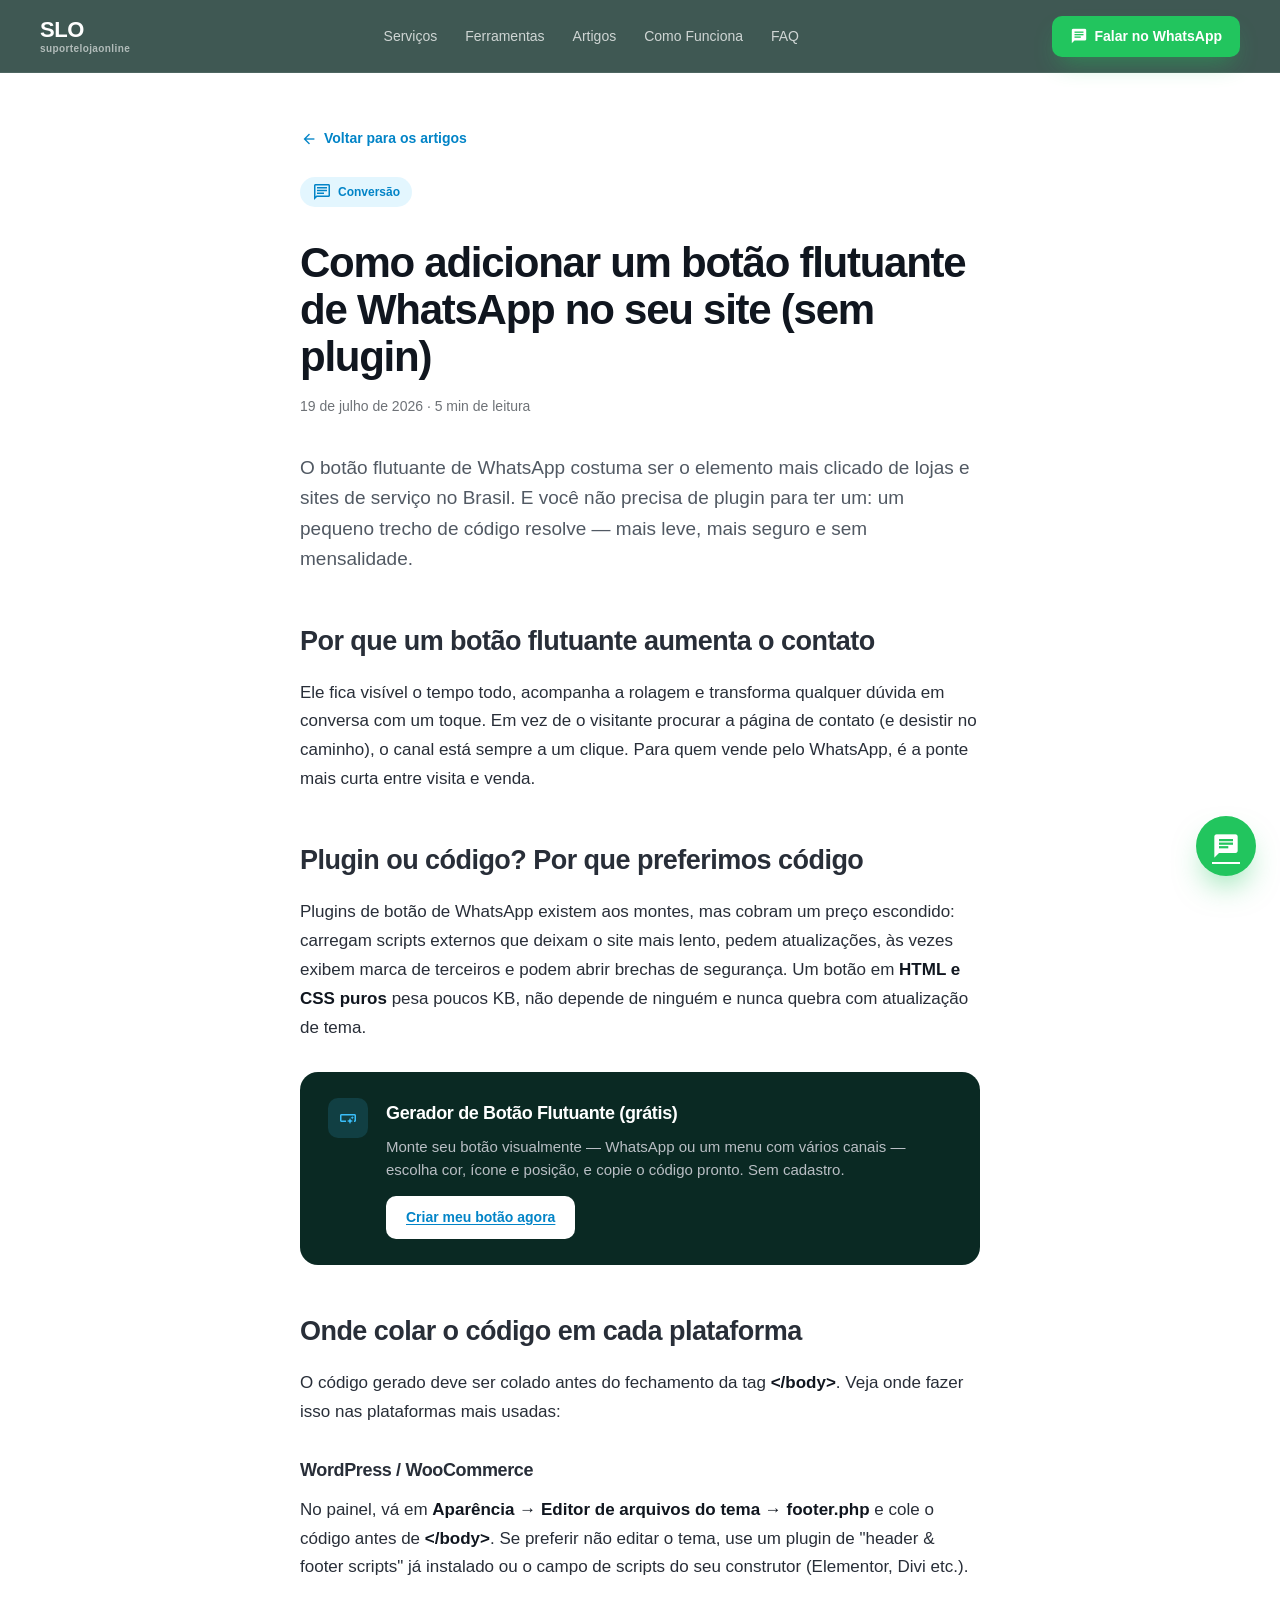
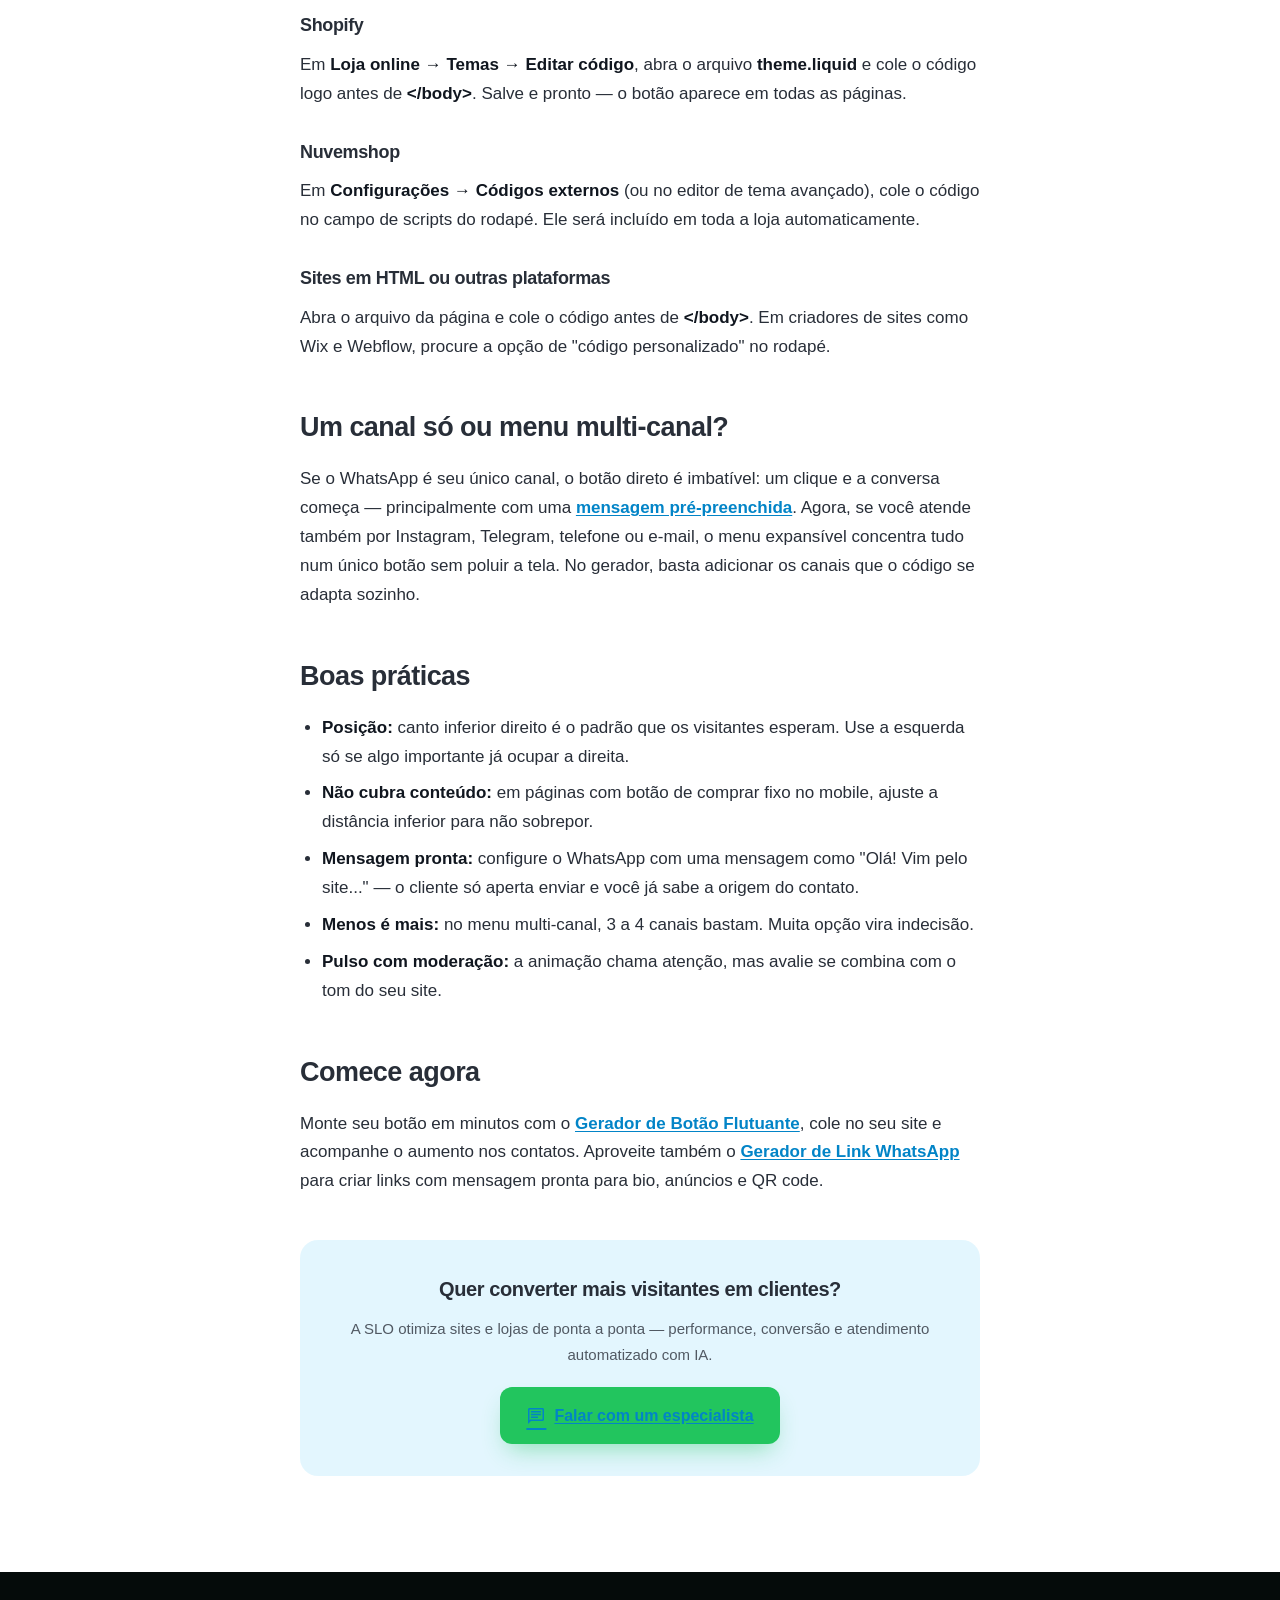
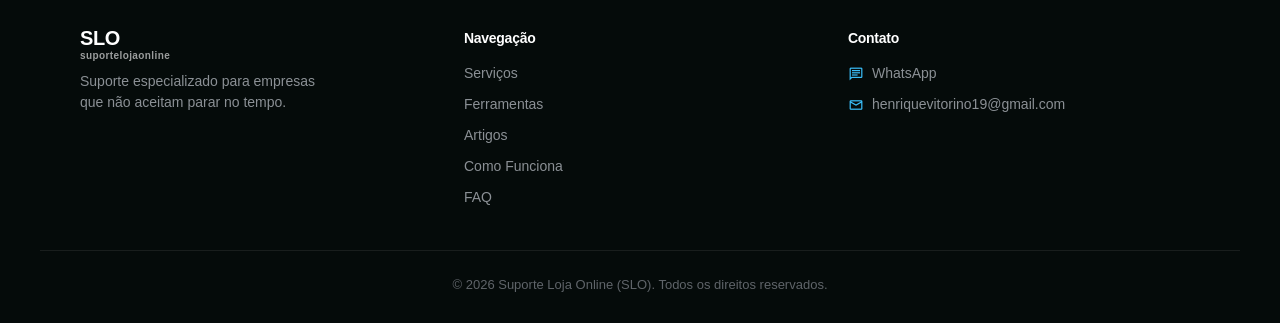
==== artigo-botao-whatsapp-site.html @ ddd0d70d "feat: create new tools whatsapp btn, adds GA" ====
<!DOCTYPE html>
<html lang="pt-BR">

<head>
  <!-- Google tag (gtag.js) -->
  <script async src="https://www.googletagmanager.com/gtag/js?id=G-Q5KG62FQ4Z"></script>
  <script>
    window.dataLayer = window.dataLayer || [];
    function gtag() { dataLayer.push(arguments); }
    gtag('js', new Date());

    gtag('config', 'G-Q5KG62FQ4Z');
  </script>
  <meta charset="UTF-8" />
  <meta name="viewport" content="width=device-width, initial-scale=1.0" />
  <title>Como adicionar um botão flutuante de WhatsApp no seu site (sem plugin) — SLO</title>
  <meta name="description"
    content="Passo a passo para colocar um botão flutuante de WhatsApp no WordPress, Shopify e Nuvemshop sem plugin — com gerador gratuito de código pronto." />

  <link rel="icon" href="favicon.ico" sizes="any" />
  <link rel="icon" type="image/svg+xml" href="images/favicon.svg" />
  <link rel="icon" type="image/png" sizes="32x32" href="images/favicon-32x32.png" />
  <link rel="icon" type="image/png" sizes="16x16" href="images/favicon-16x16.png" />

  <link rel="preconnect" href="https://fonts.googleapis.com" />
  <link rel="preconnect" href="https://fonts.gstatic.com" crossorigin />
  <link rel="stylesheet"
    href="https://fonts.googleapis.com/css2?family=Material+Symbols+Outlined:opsz,wght,FILL,GRAD@20..48,100..700,0..1,-50..200" />
  <link rel="stylesheet" href="styles.css?v=20260719" />
</head>

<body>

  <header class="site-header" id="top">
    <div class="container header-inner">
      <a href="index.html" class="wordmark">SLO<span class="wordmark-sub">suportelojaonline</span></a>
      <nav class="nav-links" aria-label="Navegação principal">
        <a href="index.html#servicos">Serviços</a>
        <a href="ferramentas.html">Ferramentas</a>
        <a href="artigos.html">Artigos</a>
        <a href="index.html#como-funciona">Como Funciona</a>
        <a href="index.html#faq">FAQ</a>
      </nav>
      <a class="btn btn-whatsapp header-cta"
        href="https://wa.me/5531986067064?text=Ol%C3%A1!%20Quero%20falar%20com%20a%20SLO%20sobre%20suporte%20t%C3%A9cnico."
        target="_blank" rel="noopener">
        <span class="material-symbols-outlined">chat</span>
        Falar no WhatsApp
      </a>
    </div>
  </header>

  <main>
    <article class="article-wrap">
      <a class="article-back" href="artigos.html">
        <span class="material-symbols-outlined">arrow_back</span>Voltar para os artigos
      </a>

      <header class="article-header">
        <span class="article-tag"><span class="material-symbols-outlined">chat</span>Conversão</span>
        <h1>Como adicionar um botão flutuante de WhatsApp no seu site (sem plugin)</h1>
        <p class="article-meta">19 de julho de 2026 · 5 min de leitura</p>
      </header>

      <div class="article-body">
        <p class="article-lead">O botão flutuante de WhatsApp costuma ser o elemento mais clicado de lojas e sites de
          serviço no Brasil. E você não precisa de plugin para ter um: um pequeno trecho de código resolve — mais leve,
          mais seguro e sem mensalidade.</p>

        <h2>Por que um botão flutuante aumenta o contato</h2>
        <p>Ele fica visível o tempo todo, acompanha a rolagem e transforma qualquer dúvida em conversa com um toque. Em
          vez de o visitante procurar a página de contato (e desistir no caminho), o canal está sempre a um clique. Para
          quem vende pelo WhatsApp, é a ponte mais curta entre visita e venda.</p>

        <h2>Plugin ou código? Por que preferimos código</h2>
        <p>Plugins de botão de WhatsApp existem aos montes, mas cobram um preço escondido: carregam scripts externos que
          deixam o site mais lento, pedem atualizações, às vezes exibem marca de terceiros e podem abrir brechas de
          segurança. Um botão em <strong>HTML e CSS puros</strong> pesa poucos KB, não depende de ninguém e nunca
          quebra com atualização de tema.</p>

        <div class="tool-callout">
          <span class="chip chip-cyan"><span class="material-symbols-outlined">smart_button</span></span>
          <div class="tool-callout-body">
            <h3>Gerador de Botão Flutuante (grátis)</h3>
            <p>Monte seu botão visualmente — WhatsApp ou um menu com vários canais — escolha cor, ícone e posição, e
              copie o código pronto. Sem cadastro.</p>
            <a class="btn btn-light" href="gerador-botao-flutuante.html">Criar meu botão agora</a>
          </div>
        </div>

        <h2>Onde colar o código em cada plataforma</h2>
        <p>O código gerado deve ser colado antes do fechamento da tag <strong>&lt;/body&gt;</strong>. Veja onde fazer
          isso nas plataformas mais usadas:</p>

        <h3>WordPress / WooCommerce</h3>
        <p>No painel, vá em <strong>Aparência → Editor de arquivos do tema → footer.php</strong> e cole o código antes
          de <strong>&lt;/body&gt;</strong>. Se preferir não editar o tema, use um plugin de "header &amp; footer
          scripts" já instalado ou o campo de scripts do seu construtor (Elementor, Divi etc.).</p>

        <h3>Shopify</h3>
        <p>Em <strong>Loja online → Temas → Editar código</strong>, abra o arquivo <strong>theme.liquid</strong> e cole
          o código logo antes de <strong>&lt;/body&gt;</strong>. Salve e pronto — o botão aparece em todas as páginas.</p>

        <h3>Nuvemshop</h3>
        <p>Em <strong>Configurações → Códigos externos</strong> (ou no editor de tema avançado), cole o código no campo
          de scripts do rodapé. Ele será incluído em toda a loja automaticamente.</p>

        <h3>Sites em HTML ou outras plataformas</h3>
        <p>Abra o arquivo da página e cole o código antes de <strong>&lt;/body&gt;</strong>. Em criadores de sites como
          Wix e Webflow, procure a opção de "código personalizado" no rodapé.</p>

        <h2>Um canal só ou menu multi-canal?</h2>
        <p>Se o WhatsApp é seu único canal, o botão direto é imbatível: um clique e a conversa começa — principalmente
          com uma <a href="artigo-link-whatsapp.html">mensagem pré-preenchida</a>. Agora, se você atende também por
          Instagram, Telegram, telefone ou e-mail, o menu expansível concentra tudo num único botão sem poluir a tela.
          No gerador, basta adicionar os canais que o código se adapta sozinho.</p>

        <h2>Boas práticas</h2>
        <ul>
          <li><strong>Posição:</strong> canto inferior direito é o padrão que os visitantes esperam. Use a esquerda só
            se algo importante já ocupar a direita.</li>
          <li><strong>Não cubra conteúdo:</strong> em páginas com botão de comprar fixo no mobile, ajuste a distância
            inferior para não sobrepor.</li>
          <li><strong>Mensagem pronta:</strong> configure o WhatsApp com uma mensagem como "Olá! Vim pelo site..." — o
            cliente só aperta enviar e você já sabe a origem do contato.</li>
          <li><strong>Menos é mais:</strong> no menu multi-canal, 3 a 4 canais bastam. Muita opção vira indecisão.</li>
          <li><strong>Pulso com moderação:</strong> a animação chama atenção, mas avalie se combina com o tom do seu
            site.</li>
        </ul>

        <h2>Comece agora</h2>
        <p>Monte seu botão em minutos com o <a href="gerador-botao-flutuante.html">Gerador de Botão Flutuante</a>, cole
          no seu site e acompanhe o aumento nos contatos. Aproveite também o
          <a href="gerador-link-whatsapp.html">Gerador de Link WhatsApp</a> para criar links com mensagem pronta para
          bio, anúncios e QR code.
        </p>

        <div class="article-cta">
          <h3>Quer converter mais visitantes em clientes?</h3>
          <p>A SLO otimiza sites e lojas de ponta a ponta — performance, conversão e atendimento automatizado com IA.</p>
          <a class="btn btn-whatsapp"
            href="https://wa.me/5531986067064?text=Ol%C3%A1!%20Quero%20aumentar%20a%20convers%C3%A3o%20do%20meu%20site%20com%20a%20SLO."
            target="_blank" rel="noopener">
            <span class="material-symbols-outlined">chat</span>
            Falar com um especialista
          </a>
        </div>
      </div>
    </article>
  </main>

  <footer class="site-footer">
    <div class="container footer-grid">
      <div class="footer-brand">
        <span class="wordmark">SLO<span class="wordmark-sub">suportelojaonline</span></span>
        <p>Suporte especializado para empresas que não aceitam parar no tempo.</p>
      </div>
      <div class="footer-col">
        <h4>Navegação</h4>
        <a href="index.html#servicos">Serviços</a>
        <a href="ferramentas.html">Ferramentas</a>
        <a href="artigos.html">Artigos</a>
        <a href="index.html#como-funciona">Como Funciona</a>
        <a href="index.html#faq">FAQ</a>
      </div>
      <div class="footer-col">
        <h4>Contato</h4>
        <a href="https://wa.me/5531986067064" target="_blank" rel="noopener"><span
            class="material-symbols-outlined">chat</span>WhatsApp</a>
        <a href="mailto:henriquevitorino19@gmail.com"><span
            class="material-symbols-outlined">mail</span>henriquevitorino19@gmail.com</a>
      </div>
    </div>
    <div class="container footer-bottom">
      <p>© <span id="year"></span> Suporte Loja Online (SLO). Todos os direitos reservados.</p>
    </div>
  </footer>

  <!-- Floating buttons -->
  <a class="fab-whatsapp" href="https://wa.me/5531986067064?text=Ol%C3%A1!%20Quero%20falar%20com%20a%20SLO."
    target="_blank" rel="noopener" aria-label="Falar no WhatsApp">
    <span class="material-symbols-outlined">chat</span>
  </a>
  <button class="back-to-top" id="backToTop" aria-label="Voltar ao topo">
    <span class="material-symbols-outlined">arrow_upward</span>
  </button>

  <script src="script.js?v=20260719"></script>
  <script src="menu.js?v=20260719" defer></script>
</body>

</html>
---- styles.css ----
/* ===== Tokens (matched to reference) ===== */
:root {
  --dark1: #050B0A;
  --dark2: #0A2923;
  --dark3: #123A31;
  --accent: #3ABEF9;
  --accent-dark: #0284C7;
  --accent-soft: rgba(58, 190, 249, 0.14);
  --lime: #B7E16D;
  --wa: #22C55E;
  --wa-dark: #1ea952;

  --text: oklch(20% 0.02 258);
  --muted: oklch(46% 0.02 258);
  --line: oklch(90% 0.01 255);

  --maxw: 1280px;
  --px: clamp(16px, 4vw, 40px);
  --sy: clamp(56px, 8vw, 96px);

  --font: -apple-system, BlinkMacSystemFont, "Segoe UI", Roboto, Helvetica, Arial, sans-serif;
}

* { margin: 0; padding: 0; box-sizing: border-box; }

html { scroll-behavior: smooth; }

body {
  font-family: var(--font);
  background: #fff;
  color: var(--text);
  line-height: 1.5;
  -webkit-font-smoothing: antialiased;
  overflow-x: hidden;
}

.container { width: 100%; max-width: var(--maxw); margin: 0 auto; padding: 0 var(--px); }

.material-symbols-outlined { font-size: 20px; line-height: 1; vertical-align: middle; }

h1, h2, h3, h4 { letter-spacing: -0.02em; }

/* ===== Buttons ===== */
.btn {
  display: inline-flex; align-items: center; gap: 8px;
  font-weight: 600; font-size: 16px;
  padding: 15px 26px; border-radius: 12px;
  text-decoration: none; border: none; cursor: pointer;
  transition: transform .15s ease, box-shadow .2s ease, background .2s ease;
}
.btn:hover { transform: translateY(-2px); }
.btn-whatsapp { background: var(--wa); color: #fff; box-shadow: 0 12px 24px -8px rgba(34,197,94,.45); }
.btn-whatsapp:hover { background: var(--wa-dark); }
.btn-ghost { background: transparent; color: var(--text); border: 1.5px solid oklch(85% 0.01 255); }
.btn-ghost:hover { background: #f6f7f4; }
.btn-light { background: #fff; color: var(--dark2); text-align: center; justify-content: center; padding: 12px; border-radius: 10px; font-size: 14px; font-weight: 600; }
.btn-light:hover { background: #eef0ea; }

.text-link {
  display: inline-flex; align-items: center; gap: 8px;
  color: var(--accent-dark); font-weight: 600; font-size: 15px; text-decoration: none;
}
.text-link .material-symbols-outlined { font-size: 18px; transition: transform .2s ease; }
.text-link:hover .material-symbols-outlined { transform: translateX(3px); }

/* ===== Header ===== */
.site-header {
  position: fixed; top: 0; left: 0; width: 100%; z-index: 50;
  background: rgba(10, 41, 35, .78);
  backdrop-filter: blur(14px); -webkit-backdrop-filter: blur(14px);
  border-bottom: 1px solid rgba(255,255,255,.08);
}
.header-inner { display: flex; align-items: center; justify-content: space-between; height: 72px; }
.wordmark {
  display: inline-flex; flex-direction: column; line-height: 1;
  font-size: 22px; font-weight: 800; letter-spacing: -.02em; color: #fff; text-decoration: none;
}
.wordmark-sub {
  font-size: 10px; font-weight: 600; letter-spacing: .04em;
  color: rgba(255,255,255,.6); margin-top: 3px;
}
.nav-links { display: flex; gap: 28px; }
.nav-links a { color: rgba(255,255,255,.75); text-decoration: none; font-weight: 500; font-size: 14px; }
.nav-links a:hover { color: #fff; }
.header-cta {
  display: flex; align-items: center; gap: 6px;
  background: var(--wa); color: #fff; text-decoration: none;
  padding: 10px 18px; border-radius: 10px; font-size: 14px; font-weight: 600;
  transition: background .2s ease;
}
.header-cta:hover { background: var(--wa-dark); }
.header-cta .material-symbols-outlined { font-size: 18px; font-variation-settings: 'FILL' 1; }

/* ===== Main / Hero ===== */
main { padding-top: 72px; }

.hero { padding: clamp(48px, 8vw, 96px) 0; }
.hero-grid {
  display: grid; grid-template-columns: repeat(auto-fit, minmax(360px, 1fr));
  gap: clamp(32px, 6vw, 72px); align-items: center;
}

.eyebrow {
  display: inline-flex; align-items: center; gap: 8px;
  background: var(--accent-soft); color: var(--accent-dark);
  padding: 6px 14px; border-radius: 999px; font-size: 13px; font-weight: 600;
  margin-bottom: 20px;
}
.eyebrow .dot { width: 6px; height: 6px; border-radius: 50%; background: currentColor; animation: pulseDot 2s ease-in-out infinite; }
@keyframes pulseDot { 0%,100% { opacity: 1; transform: scale(1); } 50% { opacity: .4; transform: scale(.7); } }

.hero h1 { font-size: clamp(34px, 5vw, 56px); line-height: 1.08; font-weight: 800; letter-spacing: -.03em; margin: 0 0 20px; }
.lead { font-size: clamp(17px, 2vw, 19px); line-height: 1.55; color: var(--muted); max-width: 520px; margin: 0 0 32px; }
.hero-actions { display: flex; flex-wrap: wrap; gap: 14px; }

/* Hero visual */
.hero-visual { position: relative; }
.blob { position: absolute; border-radius: 50%; z-index: 0; }
.blob-a { width: 160px; height: 160px; background: var(--accent); opacity: .35; filter: blur(50px); top: -30px; right: -20px; animation: blobPulse 7s ease-in-out infinite; }
.blob-b { width: 140px; height: 140px; background: var(--lime); opacity: .3; filter: blur(50px); bottom: -20px; left: -20px; animation: blobPulse 8s 1s ease-in-out infinite; }
@keyframes blobPulse { 0%,100% { transform: scale(1); opacity: .3; } 50% { transform: scale(1.15); opacity: .45; } }

.mockup {
  position: relative; z-index: 2;
  background: var(--dark1); border-radius: 24px; padding: 22px;
  box-shadow: 0 40px 70px -30px rgba(15,23,42,.55);
  border: 1px solid var(--dark3);
}
.mockup-bar { display: flex; align-items: center; gap: 8px; margin-bottom: 18px; }
.tl-dot { width: 10px; height: 10px; border-radius: 50%; }
.tl-dot.red { background: #ef4444; } .tl-dot.yellow { background: #f59e0b; } .tl-dot.green { background: #22c55e; }
.mockup-title { margin-left: 8px; color: oklch(80% 0.01 255); font-size: 13px; font-weight: 600; }
.mockup-status { margin-left: auto; display: flex; align-items: center; gap: 6px; font-size: 12px; color: #4ade80; font-weight: 600; }
.live-dot { width: 7px; height: 7px; border-radius: 50%; background: #4ade80; animation: pulseDot 2s ease-in-out infinite; }

.mockup-body { display: grid; grid-template-columns: repeat(auto-fit, minmax(160px, 1fr)); gap: 16px; }
.panel { background: var(--dark2); border-radius: 14px; padding: 16px; }
.panel-label { display: block; margin: 0 0 12px; font-size: 12px; color: oklch(70% 0.01 255); font-weight: 600; text-transform: uppercase; letter-spacing: .04em; }

.bars { display: flex; align-items: flex-end; gap: 6px; height: 90px; }
.bar {
  flex: 1; height: 0; align-self: flex-end; border-radius: 4px;
  background: linear-gradient(180deg, var(--accent), var(--lime));
  transform-origin: bottom;
  transition: height .8s cubic-bezier(.2,.7,.3,1);
}
.bars.animate .bar { height: var(--h); }

.chat-panel { display: flex; flex-direction: column; gap: 10px; }
.ai-label { display: flex; align-items: center; gap: 8px; margin-bottom: 0; letter-spacing: 0; text-transform: none; color: oklch(85% 0.01 255); font-size: 12px; font-weight: 600; }
.ai-label .material-symbols-outlined { font-size: 16px; color: var(--accent); }
.chat-bubble { font-size: 12px; padding: 8px 10px; max-width: 90%; }
.chat-bubble.bot { background: var(--dark3); color: oklch(88% 0.01 255); border-radius: 10px 10px 10px 2px; }
.chat-bubble.user { background: var(--accent); color: #fff; border-radius: 10px 10px 2px 10px; align-self: flex-end; }
.chat-input { margin-top: auto; background: var(--dark1); border: 1px solid var(--dark3); border-radius: 8px; padding: 7px 10px; font-size: 11px; color: oklch(55% 0.01 255); }

.float-badge {
  position: absolute; z-index: 3;
  display: flex; align-items: center; gap: 8px;
  background: #fff; color: var(--text); font-weight: 600; font-size: 13px;
  padding: 10px 14px; border-radius: 12px; box-shadow: 0 14px 30px -10px rgba(15,23,42,.25);
}
.badge-top { top: -16px; left: -18px; animation: floatY 5s ease-in-out infinite; }
.badge-top .material-symbols-outlined { font-size: 18px; color: var(--wa); }
.badge-bottom { bottom: -20px; left: 34%; animation: floatY 6s .5s ease-in-out infinite; }
.badge-bottom .material-symbols-outlined { font-size: 18px; color: var(--accent); }
@keyframes floatY { 0%,100% { transform: translateY(0); } 50% { transform: translateY(-10px); } }

/* ===== Trust ===== */
.trust { border-top: 1px solid var(--line); border-bottom: 1px solid var(--line); background: #fff; }
.trust .container { padding-top: 36px; padding-bottom: 36px; }
.trust-label { text-align: center; font-size: 12px; font-weight: 600; letter-spacing: .08em; text-transform: uppercase; color: oklch(55% 0.01 255); margin: 0 0 24px; }
.logo-row { display: grid; grid-template-columns: repeat(auto-fit, minmax(120px, 1fr)); gap: 20px; align-items: center; }
.logo-slot {
  height: 48px;
  display: flex; align-items: center; justify-content: center;
}
.logo-slot img {
  max-width: 100%; max-height: 40px; width: auto; object-fit: contain;
  opacity: .6; filter: grayscale(1);
  transition: opacity .2s ease, filter .2s ease;
}
.logo-slot img:hover { opacity: 1; filter: grayscale(0); }
/* White logos on transparent bg: force dark so they show on the white section */
.logo-slot img.invert { filter: brightness(0); opacity: .55; }
.logo-slot img.invert:hover { filter: brightness(0); opacity: .85; }

/* ===== Highlights ===== */
.highlights .container { padding-top: var(--sy); padding-bottom: var(--sy); }
.highlights-grid { display: grid; grid-template-columns: repeat(auto-fit, minmax(320px, 1fr)); gap: 56px; }
.highlights-intro h2 { font-size: clamp(26px, 3.4vw, 36px); font-weight: 800; margin: 0 0 16px; }
.highlights-intro p { font-size: 16px; line-height: 1.6; color: var(--muted); margin: 0 0 28px; max-width: 420px; }

.feature-grid { display: grid; grid-template-columns: repeat(auto-fit, minmax(220px, 1fr)); gap: 24px; }
.feature { padding: 4px 0; }
.feature h3 { font-size: 16px; font-weight: 700; margin: 0 0 6px; }
.feature p { font-size: 14px; line-height: 1.5; color: var(--muted); margin: 0; }

.chip {
  display: flex; align-items: center; justify-content: center;
  width: 40px; height: 40px; border-radius: 10px;
  background: var(--accent-soft); color: var(--accent-dark); margin-bottom: 14px;
}
.chip .material-symbols-outlined { font-size: 20px; }

/* ===== Services ===== */
.services .container { padding-top: var(--sy); padding-bottom: var(--sy); }
.section-head { text-align: center; margin-bottom: 48px; }
.section-head h2 { font-size: clamp(26px, 3.4vw, 36px); font-weight: 800; margin: 0 0 12px; }
.section-head p { font-size: 16px; color: var(--muted); margin: 0; }

.service-grid { display: grid; grid-template-columns: repeat(auto-fit, minmax(300px, 1fr)); gap: 28px; }
.service-card {
  position: relative; overflow: hidden;
  background: var(--dark2); color: #fff;
  border-radius: 20px; padding: 36px; min-height: 440px;
  display: flex; flex-direction: column; justify-content: space-between;
  box-shadow: 0 24px 48px -20px rgba(5,11,10,.45);
  transition: transform .2s ease, box-shadow .2s ease;
}
.service-card::after {
  content: ""; position: absolute; top: -60px; right: -60px;
  width: 200px; height: 200px; background: rgba(255,255,255,.06);
  border-radius: 50%; filter: blur(20px);
}
.service-card:hover { transform: translateY(-6px); box-shadow: 0 34px 60px -20px rgba(5,11,10,.5); }
.service-card > * { position: relative; z-index: 1; }
.chip-lg {
  width: 56px; height: 56px; border-radius: 14px; margin-bottom: 24px;
  display: flex; align-items: center; justify-content: center;
}
.chip-lg .material-symbols-outlined { font-size: 28px; font-variation-settings: 'FILL' 1; }
.chip-cyan { background: rgba(58,190,249,.15); }
.chip-cyan .material-symbols-outlined { color: var(--accent); }
.chip-lime { background: rgba(183,225,109,.20); }
.chip-lime .material-symbols-outlined { color: var(--lime); }
.service-card h3 { font-size: 22px; font-weight: 700; margin: 0 0 20px; }
.check-list { list-style: none; display: flex; flex-direction: column; gap: 10px; }
.check-list li { display: flex; align-items: center; gap: 10px; font-size: 14px; opacity: .92; }
.check-list .material-symbols-outlined { font-size: 16px; flex-shrink: 0; color: #fff; }
.service-card .btn-light { margin-top: 28px; }

/* ===== Tools Teaser (homepage) ===== */
.tools-teaser .container { padding-top: var(--sy); padding-bottom: var(--sy); }
.tools-teaser-inner { display: grid; grid-template-columns: minmax(280px, 420px) 1fr; gap: 48px; align-items: center; }
.tools-teaser-copy h2 { font-size: clamp(26px, 3.4vw, 36px); font-weight: 800; margin: 0 0 16px; }
.tools-teaser-copy p { font-size: 16px; line-height: 1.6; color: var(--muted); margin: 0 0 28px; max-width: 440px; }
.tools-teaser-grid { display: grid; grid-template-columns: repeat(auto-fit, minmax(220px, 1fr)); gap: 20px; }
.tool-mini-card {
  display: block; background: #fff; border: 1px solid var(--line); border-radius: 16px; padding: 24px;
  text-decoration: none; color: var(--text);
  transition: transform .2s ease, box-shadow .2s ease, border-color .2s ease;
}
.tool-mini-card:hover { transform: translateY(-4px); box-shadow: 0 20px 40px -20px rgba(5,11,10,.25); border-color: transparent; }
.tool-mini-card h3 { font-size: 16px; font-weight: 700; margin: 0 0 6px; }
.tool-mini-card p { font-size: 14px; color: var(--muted); margin: 0; }
.tool-mini-card.soon { opacity: .55; cursor: default; }
.tool-mini-card.soon:hover { transform: none; box-shadow: none; border-color: var(--line); }

@media (max-width: 760px) {
  .tools-teaser-inner { grid-template-columns: 1fr; }
}

/* ===== Tools Hub page (ferramentas.html) ===== */
.tools-hero { padding: clamp(40px, 6vw, 72px) 0 32px; text-align: center; }
.tools-hero h1 { font-size: clamp(30px, 4.5vw, 48px); line-height: 1.1; font-weight: 800; letter-spacing: -.03em; margin: 0 0 16px; }
.tools-hero .lead { max-width: 560px; margin: 0 auto; }
.tools-grid { display: grid; grid-template-columns: repeat(auto-fit, minmax(280px, 1fr)); gap: 24px; padding-bottom: var(--sy); }
.tool-card {
  display: flex; flex-direction: column; align-items: flex-start;
  background: #fff; border: 1px solid var(--line); border-radius: 18px; padding: 28px;
  text-decoration: none; color: var(--text);
  transition: transform .2s ease, box-shadow .2s ease;
}
.tool-card:hover { transform: translateY(-5px); box-shadow: 0 24px 48px -20px rgba(5,11,10,.25); }
.tool-card h3 { font-size: 18px; font-weight: 700; margin: 12px 0 8px; }
.tool-card p { font-size: 14px; line-height: 1.5; color: var(--muted); margin: 0 0 18px; flex-grow: 1; }
.tool-card .tool-cta { display: inline-flex; align-items: center; gap: 6px; font-size: 14px; font-weight: 600; color: var(--accent-dark); }
.tool-card .tool-cta .material-symbols-outlined { font-size: 18px; transition: transform .2s ease; }
.tool-card:hover .tool-cta .material-symbols-outlined { transform: translateX(3px); }
.tool-card.soon { opacity: .55; cursor: default; }
.tool-card.soon:hover { transform: none; box-shadow: none; }
.tool-card.soon .tool-cta { color: var(--muted); }

/* ===== Articles teaser (homepage) ===== */
.articles-teaser { background: #fff; }
.articles-teaser .container { padding-top: var(--sy); padding-bottom: var(--sy); }
.articles-grid { display: grid; grid-template-columns: repeat(auto-fit, minmax(280px, 1fr)); gap: 24px; }
.article-card {
  display: flex; flex-direction: column; align-items: flex-start;
  background: #fff; border: 1px solid var(--line); border-radius: 18px; padding: 28px;
  text-decoration: none; color: var(--text);
  transition: transform .2s ease, box-shadow .2s ease;
}
.article-card:hover { transform: translateY(-5px); box-shadow: 0 24px 48px -20px rgba(5,11,10,.25); }
.article-tag {
  display: inline-flex; align-items: center; gap: 6px;
  background: var(--accent-soft); color: var(--accent-dark);
  padding: 5px 12px; border-radius: 999px; font-size: 12px; font-weight: 600; margin-bottom: 16px;
}
.article-card h3 { font-size: 19px; font-weight: 700; line-height: 1.3; margin: 0 0 10px; }
.article-card p { font-size: 14px; line-height: 1.55; color: var(--muted); margin: 0 0 18px; flex-grow: 1; }
.article-meta { font-size: 13px; color: oklch(55% 0.01 255); margin: 0 0 16px; }
.article-card .tool-cta { display: inline-flex; align-items: center; gap: 6px; font-size: 14px; font-weight: 600; color: var(--accent-dark); }
.article-card .tool-cta .material-symbols-outlined { font-size: 18px; transition: transform .2s ease; }
.article-card:hover .tool-cta .material-symbols-outlined { transform: translateX(3px); }
.article-card.soon { opacity: .55; cursor: default; }
.article-card.soon:hover { transform: none; box-shadow: none; }
.article-card.soon .tool-cta { color: var(--muted); }

/* ===== Blog index page ===== */
.blog-hero { padding: clamp(40px, 6vw, 72px) 0 32px; text-align: center; }
.blog-hero h1 { font-size: clamp(30px, 4.5vw, 48px); line-height: 1.1; font-weight: 800; letter-spacing: -.03em; margin: 0 0 16px; }
.blog-hero .lead { max-width: 560px; margin: 0 auto; }
.blog-list { display: grid; grid-template-columns: repeat(auto-fit, minmax(280px, 1fr)); gap: 24px; padding-bottom: var(--sy); }

/* ===== Article page ===== */
.article-wrap { max-width: 760px; margin: 0 auto; padding: clamp(32px, 5vw, 56px) var(--px) var(--sy); }
.article-back { display: inline-flex; align-items: center; gap: 6px; font-size: 14px; font-weight: 600; color: var(--accent-dark); text-decoration: none; margin-bottom: 28px; }
.article-back .material-symbols-outlined { font-size: 18px; }
.article-header { margin-bottom: 36px; }
.article-header h1 { font-size: clamp(28px, 4.4vw, 42px); line-height: 1.12; font-weight: 800; letter-spacing: -.03em; margin: 16px 0 16px; }
.article-header .article-meta { font-size: 14px; }
.article-body { font-size: 17px; line-height: 1.7; color: oklch(30% 0.02 258); }
.article-body h2 { font-size: clamp(21px, 2.6vw, 27px); font-weight: 800; margin: 44px 0 14px; }
.article-body h3 { font-size: 18px; font-weight: 700; margin: 28px 0 10px; }
.article-body p { margin: 0 0 18px; }
.article-body ul, .article-body ol { margin: 0 0 18px; padding-left: 22px; }
.article-body li { margin-bottom: 8px; }
.article-body a { color: var(--accent-dark); font-weight: 600; text-decoration: underline; text-underline-offset: 2px; }
.article-body strong { font-weight: 700; color: var(--text); }
.article-lead { font-size: 19px; line-height: 1.6; color: var(--muted); }

.tool-callout {
  display: flex; gap: 18px; align-items: flex-start;
  background: var(--dark2); color: #fff; border-radius: 18px;
  padding: 26px 28px; margin: 30px 0;
}
.tool-callout .chip { flex-shrink: 0; margin-bottom: 0; }
.tool-callout-body { flex: 1; }
.tool-callout h3 { font-size: 18px; font-weight: 700; margin: 0 0 6px; color: #fff; }
.tool-callout p { font-size: 15px; line-height: 1.55; color: oklch(80% 0.01 255); margin: 0 0 14px; }
.tool-callout .btn-light { display: inline-flex; width: auto; padding: 10px 20px; }
@media (max-width: 560px) { .tool-callout { flex-direction: column; gap: 12px; } }

.article-cta {
  background: var(--accent-soft); border-radius: 18px;
  padding: 32px; text-align: center; margin-top: 44px;
}
.article-cta h3 { font-size: 20px; font-weight: 800; margin: 0 0 10px; }
.article-cta p { font-size: 15px; color: var(--muted); margin: 0 0 20px; }

/* ===== Process ===== */
.process { background: #fff; padding: var(--sy) 0; border-top: 1px solid var(--line); border-bottom: 1px solid var(--line); }
.steps { display: grid; grid-template-columns: repeat(auto-fit, minmax(220px, 1fr)); gap: 32px; }
.step { text-align: center; padding: 0 12px; }
.step-num {
  width: 44px; height: 44px; border-radius: 50%;
  background: var(--accent); color: #fff;
  display: flex; align-items: center; justify-content: center;
  font-weight: 700; font-size: 16px; margin: 0 auto 18px;
}
.step h3 { font-size: 17px; font-weight: 700; margin: 0 0 8px; }
.step p { font-size: 14px; line-height: 1.5; color: var(--muted); margin: 0; }

/* ===== FAQ ===== */
.faq .container { padding-top: var(--sy); padding-bottom: var(--sy); }
.faq-inner { max-width: 780px; margin: 0 auto; }
.faq .section-head { margin-bottom: 40px; }
.faq-list { display: flex; flex-direction: column; gap: 12px; }
.faq details { border: 1px solid var(--line); border-radius: 14px; overflow: hidden; background: #fff; }
.faq summary {
  display: flex; align-items: center; justify-content: space-between; gap: 12px;
  padding: 18px 20px; font-size: 16px; font-weight: 600; cursor: pointer; list-style: none;
}
.faq summary::-webkit-details-marker { display: none; }
.faq summary .material-symbols-outlined { color: var(--accent); flex-shrink: 0; transition: transform .25s ease; }
.faq details[open] summary .material-symbols-outlined { transform: rotate(180deg); }
.faq-answer { padding: 0 20px 20px; font-size: 15px; line-height: 1.6; color: var(--muted); }

/* ===== Final CTA ===== */
.final-cta { padding: clamp(48px, 8vw, 96px) 0; }
.cta-panel {
  position: relative; overflow: hidden;
  max-width: var(--maxw); margin: 0 auto;
  background: var(--dark1); border-radius: 28px;
  padding: clamp(40px, 8vw, 80px) clamp(24px, 6vw, 48px); text-align: center;
}
.blob-c { width: 280px; height: 280px; background: var(--accent); opacity: .18; filter: blur(80px); top: -80px; left: -60px; animation: none; }
.blob-d { width: 280px; height: 280px; background: var(--lime); opacity: .18; filter: blur(80px); bottom: -80px; right: -60px; animation: none; }
.cta-content { position: relative; z-index: 1; }
.cta-content h2 { font-size: clamp(28px, 4vw, 42px); font-weight: 800; color: #fff; margin: 0 0 16px; }
.cta-content p { font-size: 17px; line-height: 1.55; color: oklch(75% 0.01 255); max-width: 520px; margin: 0 auto 32px; }
.cta-content .btn-whatsapp { padding: 16px 32px; font-weight: 700; box-shadow: 0 16px 30px -10px rgba(34,197,94,.5); }

/* ===== Footer ===== */
.site-footer { background: var(--dark1); padding: 56px var(--px) 28px; }
.footer-grid {
  max-width: var(--maxw); margin: 0 auto;
  display: grid; grid-template-columns: repeat(auto-fit, minmax(200px, 1fr)); gap: 32px;
  padding-bottom: 32px; border-bottom: 1px solid rgba(255,255,255,.08);
}
.footer-brand .wordmark { font-size: 20px; margin-bottom: 10px; }
.footer-brand p { font-size: 14px; color: oklch(65% 0.01 255); line-height: 1.5; max-width: 260px; margin: 0; }
.footer-col h4 { font-size: 14px; font-weight: 700; color: #fff; margin: 0 0 14px; }
.footer-col { display: flex; flex-direction: column; }
.footer-col a { display: flex; align-items: center; gap: 8px; font-size: 14px; color: oklch(65% 0.01 255); text-decoration: none; margin-bottom: 10px; }
.footer-col a:hover { color: #fff; }
.footer-col a .material-symbols-outlined { font-size: 16px; color: var(--accent); }
.footer-bottom { max-width: var(--maxw); margin: 0 auto; }
.footer-bottom p { text-align: center; font-size: 13px; color: oklch(50% 0.01 255); margin: 24px 0 0; }

/* ===== Floating buttons ===== */
.fab-whatsapp {
  position: fixed; bottom: 24px; right: 24px; z-index: 60;
  width: 60px; height: 60px; border-radius: 50%;
  background: var(--wa); color: #fff;
  display: flex; align-items: center; justify-content: center;
  box-shadow: 0 16px 30px -8px rgba(34,197,94,.5);
  transition: transform .15s ease;
}
.fab-whatsapp:hover { transform: scale(1.08); }
.fab-whatsapp .material-symbols-outlined { font-size: 28px; font-variation-settings: 'FILL' 1; }

.back-to-top {
  position: fixed; bottom: 96px; right: 24px; z-index: 60;
  width: 46px; height: 46px; border-radius: 50%;
  background: #fff; color: var(--accent); border: 1px solid var(--line);
  display: flex; align-items: center; justify-content: center; cursor: pointer;
  box-shadow: 0 6px 20px rgba(15,23,42,.12);
  opacity: 0; visibility: hidden; transform: translateY(10px);
  transition: opacity .25s ease, transform .25s ease, visibility .25s;
}
.back-to-top.visible { opacity: 1; visibility: visible; transform: translateY(0); }
.back-to-top:hover { transform: translateY(-2px); }

/* ===== Scroll reveal ===== */
.reveal { opacity: 0; transform: translateY(24px); transition: opacity .7s ease, transform .7s ease; }
.reveal.in-view { opacity: 1; transform: none; }

/* ===== Mobile menu (hamburger + drawer) ===== */
.nav-toggle {
  display: none;
  align-items: center; justify-content: center;
  width: 44px; height: 44px;
  background: transparent; border: 0; cursor: pointer;
  color: #fff; border-radius: 10px;
  -webkit-tap-highlight-color: transparent;
}
.nav-toggle:hover { background: rgba(255,255,255,.08); }
.nav-toggle .material-symbols-outlined { font-size: 28px; }

.menu-overlay {
  position: fixed; inset: 0; z-index: 60;
  background: rgba(5, 11, 10, .55);
  backdrop-filter: blur(2px); -webkit-backdrop-filter: blur(2px);
  opacity: 0; visibility: hidden;
  transition: opacity .28s ease, visibility .28s ease;
}
.mobile-menu {
  position: fixed; top: 0; right: 0; z-index: 61;
  width: min(320px, 82vw); height: 100%;
  background: var(--dark2);
  border-left: 1px solid rgba(255,255,255,.08);
  padding: 20px 22px calc(24px + env(safe-area-inset-bottom));
  display: flex; flex-direction: column;
  transform: translateX(100%);
  transition: transform .3s cubic-bezier(.4, 0, .2, 1);
  overflow-y: auto;
}
.mobile-menu__head {
  display: flex; align-items: center; justify-content: space-between;
  margin-bottom: 8px;
}
.mobile-menu__head .wordmark { font-size: 20px; }
.mobile-menu__close {
  display: flex; align-items: center; justify-content: center;
  width: 44px; height: 44px;
  background: transparent; border: 0; cursor: pointer;
  color: #fff; border-radius: 10px;
}
.mobile-menu__close:hover { background: rgba(255,255,255,.08); }
.mobile-menu__nav { display: flex; flex-direction: column; margin-top: 8px; }
.mobile-menu__nav a {
  color: rgba(255,255,255,.82); text-decoration: none;
  font-weight: 600; font-size: 17px;
  padding: 15px 4px;
  border-bottom: 1px solid rgba(255,255,255,.07);
}
.mobile-menu__nav a:active { color: #fff; }
.mobile-menu .header-cta {
  margin-top: 22px; justify-content: center; padding: 14px 18px; font-size: 15px;
}
.mobile-menu .header-cta span:not(.material-symbols-outlined) { display: inline; }

body.menu-open { overflow: hidden; }
body.menu-open .menu-overlay { opacity: 1; visibility: visible; }
body.menu-open .mobile-menu { transform: translateX(0); }

/* ===== Responsive ===== */
@media (max-width: 860px) {
  .nav-links { display: none; }
  .nav-toggle { display: inline-flex; }
  .header-inner { gap: 8px; }
  .header-cta { margin-left: auto; padding: 9px 14px; }
}
@media (max-width: 560px) {
  .header-cta { padding: 10px; }
  .header-cta span:not(.material-symbols-outlined) { display: none; }
  .hero-actions .btn { flex: 1; justify-content: center; }
}
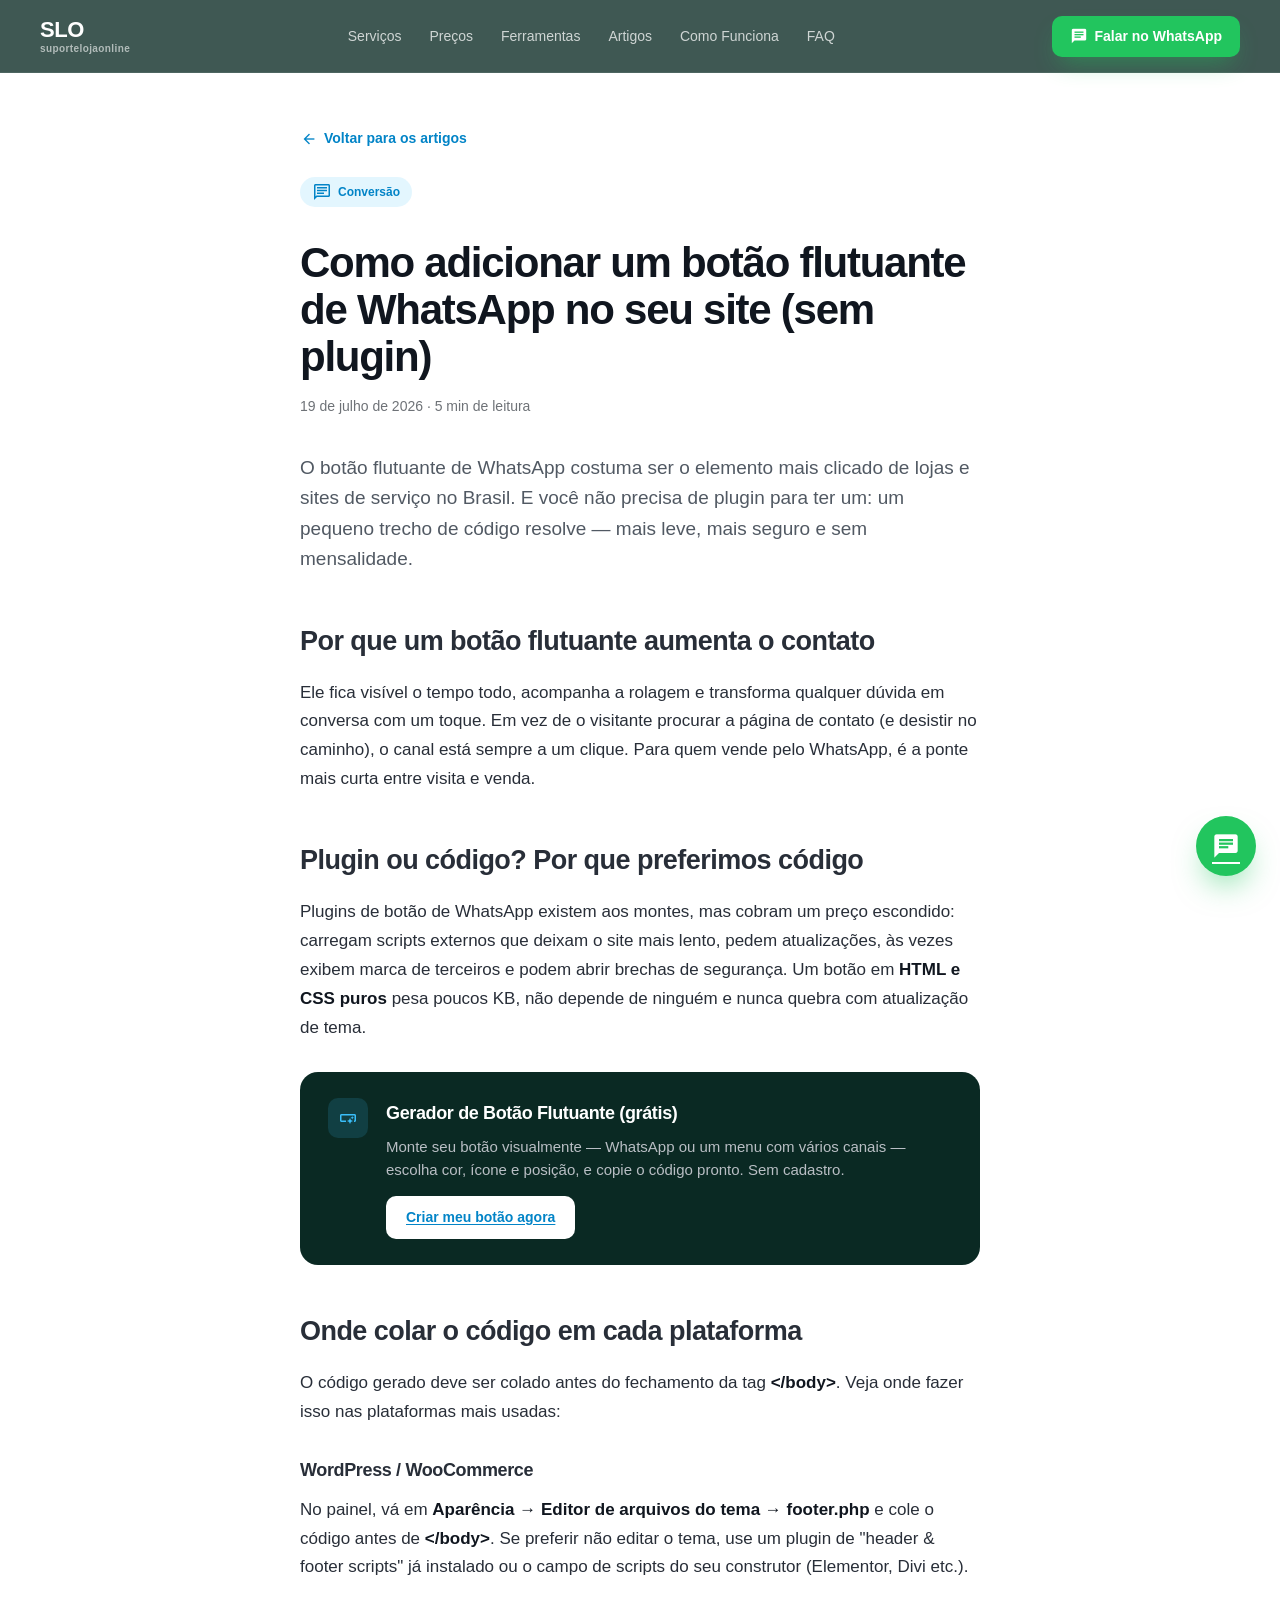
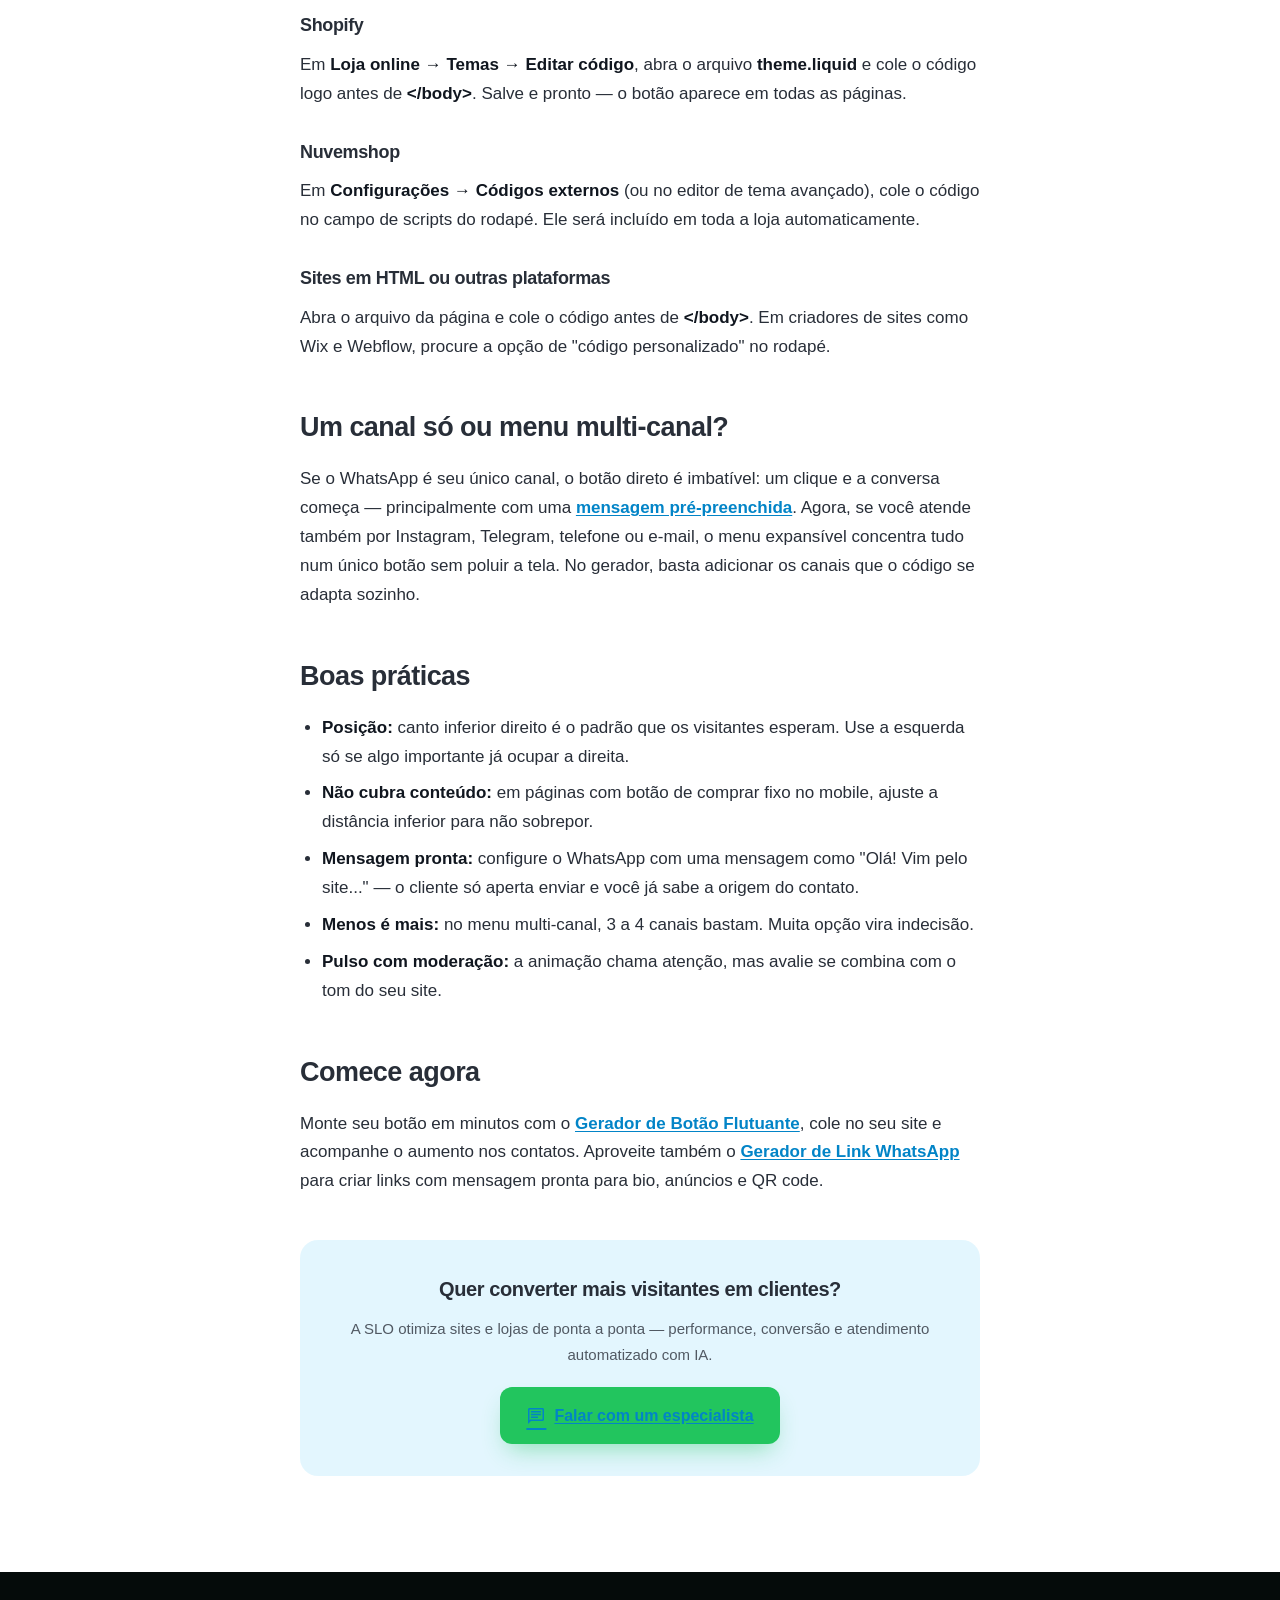
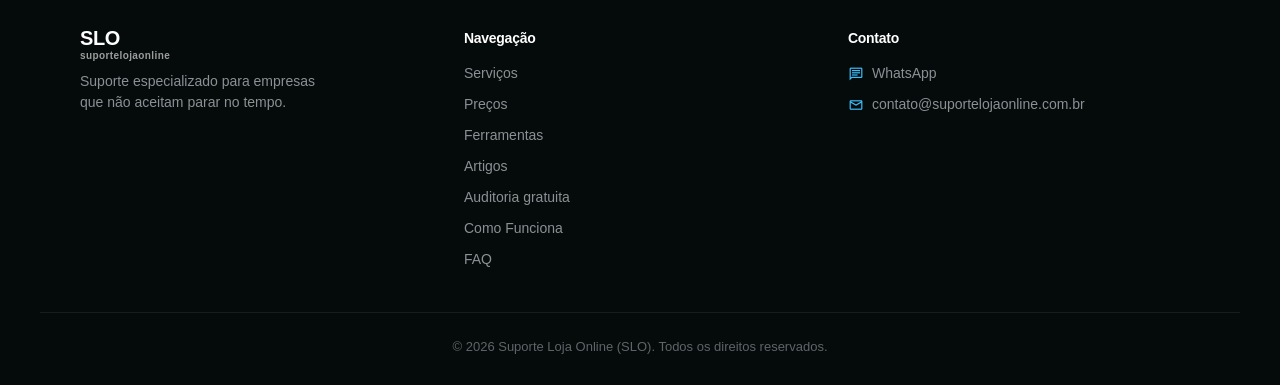
==== commit 0832caa8: "feat: SEO improvements and pricing" ====
--- a/artigo-botao-whatsapp-site.html
+++ b/artigo-botao-whatsapp-site.html
@@ -17,6 +17,23 @@
   <meta name="description"
     content="Passo a passo para colocar um botão flutuante de WhatsApp no WordPress, Shopify e Nuvemshop sem plugin — com gerador gratuito de código pronto." />
 
+  <link rel="canonical" href="https://suportelojaonline.com.br/artigo-botao-whatsapp-site.html" />
+  <meta property="og:type" content="article" />
+  <meta property="og:site_name" content="SLO — Suporte Loja Online" />
+  <meta property="og:locale" content="pt_BR" />
+  <meta property="og:url" content="https://suportelojaonline.com.br/artigo-botao-whatsapp-site.html" />
+  <meta property="og:title" content="Como adicionar um botão flutuante de WhatsApp no seu site (sem plugin) — SLO" />
+  <meta property="og:description"
+    content="Passo a passo para colocar um botão flutuante de WhatsApp no WordPress, Shopify e Nuvemshop sem plugin — com gerador gratuito de código pronto." />
+  <meta property="og:image" content="https://suportelojaonline.com.br/images/og-cover.png" />
+  <meta property="og:image:width" content="1200" />
+  <meta property="og:image:height" content="630" />
+  <meta name="twitter:card" content="summary_large_image" />
+  <meta name="twitter:title" content="Como adicionar um botão flutuante de WhatsApp no seu site (sem plugin) — SLO" />
+  <meta name="twitter:description"
+    content="Passo a passo para colocar um botão flutuante de WhatsApp no WordPress, Shopify e Nuvemshop sem plugin — com gerador gratuito de código pronto." />
+  <meta name="twitter:image" content="https://suportelojaonline.com.br/images/og-cover.png" />
+
   <link rel="icon" href="favicon.ico" sizes="any" />
   <link rel="icon" type="image/svg+xml" href="images/favicon.svg" />
   <link rel="icon" type="image/png" sizes="32x32" href="images/favicon-32x32.png" />
@@ -25,8 +42,48 @@
   <link rel="preconnect" href="https://fonts.googleapis.com" />
   <link rel="preconnect" href="https://fonts.gstatic.com" crossorigin />
   <link rel="stylesheet"
-    href="https://fonts.googleapis.com/css2?family=Material+Symbols+Outlined:opsz,wght,FILL,GRAD@20..48,100..700,0..1,-50..200" />
+    href="https://fonts.googleapis.com/css2?family=Material+Symbols+Outlined:opsz,wght,FILL,GRAD@20..48,100..700,0..1,-50..200&display=block" />
   <link rel="stylesheet" href="styles.css?v=20260719" />
+  <script type="application/ld+json">
+{
+  "@context": "https://schema.org",
+  "@graph": [
+    {
+      "@type": "Organization",
+      "@id": "https://suportelojaonline.com.br/#org",
+      "name": "SLO — Suporte Loja Online",
+      "url": "https://suportelojaonline.com.br/",
+      "logo": "https://suportelojaonline.com.br/images/favicon-32x32.png",
+      "email": "contato@suportelojaonline.com.br",
+      "contactPoint": {
+        "@type": "ContactPoint",
+        "contactType": "customer support",
+        "telephone": "+55-31-98606-7064",
+        "availableLanguage": "Portuguese"
+      },
+      "areaServed": "BR",
+      "description": "Suporte técnico especializado e inteligência artificial para e-commerces, softwares e sites que não podem parar de vender."
+    },
+    {
+      "@type": "Article",
+      "headline": "Como adicionar um botão flutuante de WhatsApp no seu site (sem plugin)",
+      "description": "Passo a passo para colocar um botão flutuante de WhatsApp no WordPress, Shopify e Nuvemshop sem plugin — com gerador gratuito de código pronto.",
+      "url": "https://suportelojaonline.com.br/artigo-botao-whatsapp-site.html",
+      "mainEntityOfPage": "https://suportelojaonline.com.br/artigo-botao-whatsapp-site.html",
+      "image": "https://suportelojaonline.com.br/images/og-cover.png",
+      "inLanguage": "pt-BR",
+      "datePublished": "2026-07-19",
+      "dateModified": "2026-07-19",
+      "author": {
+        "@id": "https://suportelojaonline.com.br/#org"
+      },
+      "publisher": {
+        "@id": "https://suportelojaonline.com.br/#org"
+      }
+    }
+  ]
+}
+  </script>
 </head>
 
 <body>
@@ -36,6 +93,7 @@
       <a href="index.html" class="wordmark">SLO<span class="wordmark-sub">suportelojaonline</span></a>
       <nav class="nav-links" aria-label="Navegação principal">
         <a href="index.html#servicos">Serviços</a>
+        <a href="index.html#precos">Preços</a>
         <a href="ferramentas.html">Ferramentas</a>
         <a href="artigos.html">Artigos</a>
         <a href="index.html#como-funciona">Como Funciona</a>
@@ -99,7 +157,8 @@
 
         <h3>Shopify</h3>
         <p>Em <strong>Loja online → Temas → Editar código</strong>, abra o arquivo <strong>theme.liquid</strong> e cole
-          o código logo antes de <strong>&lt;/body&gt;</strong>. Salve e pronto — o botão aparece em todas as páginas.</p>
+          o código logo antes de <strong>&lt;/body&gt;</strong>. Salve e pronto — o botão aparece em todas as páginas.
+        </p>
 
         <h3>Nuvemshop</h3>
         <p>Em <strong>Configurações → Códigos externos</strong> (ou no editor de tema avançado), cole o código no campo
@@ -137,7 +196,8 @@
 
         <div class="article-cta">
           <h3>Quer converter mais visitantes em clientes?</h3>
-          <p>A SLO otimiza sites e lojas de ponta a ponta — performance, conversão e atendimento automatizado com IA.</p>
+          <p>A SLO otimiza sites e lojas de ponta a ponta — performance, conversão e atendimento automatizado com IA.
+          </p>
           <a class="btn btn-whatsapp"
             href="https://wa.me/5531986067064?text=Ol%C3%A1!%20Quero%20aumentar%20a%20convers%C3%A3o%20do%20meu%20site%20com%20a%20SLO."
             target="_blank" rel="noopener">
@@ -158,8 +218,10 @@
       <div class="footer-col">
         <h4>Navegação</h4>
         <a href="index.html#servicos">Serviços</a>
+        <a href="index.html#precos">Preços</a>
         <a href="ferramentas.html">Ferramentas</a>
         <a href="artigos.html">Artigos</a>
+        <a href="index.html#auditoria-gratuita">Auditoria gratuita</a>
         <a href="index.html#como-funciona">Como Funciona</a>
         <a href="index.html#faq">FAQ</a>
       </div>
@@ -167,8 +229,8 @@
         <h4>Contato</h4>
         <a href="https://wa.me/5531986067064" target="_blank" rel="noopener"><span
             class="material-symbols-outlined">chat</span>WhatsApp</a>
-        <a href="mailto:henriquevitorino19@gmail.com"><span
-            class="material-symbols-outlined">mail</span>henriquevitorino19@gmail.com</a>
+        <a href="mailto:contato@suportelojaonline.com.br"><span
+            class="material-symbols-outlined">mail</span>contato@suportelojaonline.com.br</a>
       </div>
     </div>
     <div class="container footer-bottom">
@@ -189,4 +251,4 @@
   <script src="menu.js?v=20260719" defer></script>
 </body>
 
-</html>
+</html>
--- a/styles.css
+++ b/styles.css
@@ -21,9 +21,15 @@
   --font: -apple-system, BlinkMacSystemFont, "Segoe UI", Roboto, Helvetica, Arial, sans-serif;
 }
 
-* { margin: 0; padding: 0; box-sizing: border-box; }
-
-html { scroll-behavior: smooth; }
+* {
+  margin: 0;
+  padding: 0;
+  box-sizing: border-box;
+}
+
+html {
+  scroll-behavior: smooth;
+}
 
 body {
   font-family: var(--font);
@@ -34,478 +40,1996 @@
   overflow-x: hidden;
 }
 
-.container { width: 100%; max-width: var(--maxw); margin: 0 auto; padding: 0 var(--px); }
-
-.material-symbols-outlined { font-size: 20px; line-height: 1; vertical-align: middle; }
-
-h1, h2, h3, h4 { letter-spacing: -0.02em; }
+.container {
+  width: 100%;
+  max-width: var(--maxw);
+  margin: 0 auto;
+  padding: 0 var(--px);
+}
+
+.material-symbols-outlined {
+  font-size: 20px;
+  line-height: 1;
+  vertical-align: middle;
+}
+
+h1,
+h2,
+h3,
+h4 {
+  letter-spacing: -0.02em;
+}
 
 /* ===== Buttons ===== */
 .btn {
-  display: inline-flex; align-items: center; gap: 8px;
-  font-weight: 600; font-size: 16px;
-  padding: 15px 26px; border-radius: 12px;
-  text-decoration: none; border: none; cursor: pointer;
+  display: inline-flex;
+  align-items: center;
+  gap: 8px;
+  font-weight: 600;
+  font-size: 16px;
+  padding: 15px 26px;
+  border-radius: 12px;
+  text-decoration: none;
+  border: none;
+  cursor: pointer;
   transition: transform .15s ease, box-shadow .2s ease, background .2s ease;
 }
-.btn:hover { transform: translateY(-2px); }
-.btn-whatsapp { background: var(--wa); color: #fff; box-shadow: 0 12px 24px -8px rgba(34,197,94,.45); }
-.btn-whatsapp:hover { background: var(--wa-dark); }
-.btn-ghost { background: transparent; color: var(--text); border: 1.5px solid oklch(85% 0.01 255); }
-.btn-ghost:hover { background: #f6f7f4; }
-.btn-light { background: #fff; color: var(--dark2); text-align: center; justify-content: center; padding: 12px; border-radius: 10px; font-size: 14px; font-weight: 600; }
-.btn-light:hover { background: #eef0ea; }
+
+.btn:hover {
+  transform: translateY(-2px);
+}
+
+.btn-whatsapp {
+  background: var(--wa);
+  color: #fff;
+  box-shadow: 0 12px 24px -8px rgba(34, 197, 94, .45);
+}
+
+.btn-whatsapp:hover {
+  background: var(--wa-dark);
+}
+
+.btn-ghost {
+  background: transparent;
+  color: var(--text);
+  border: 1.5px solid oklch(85% 0.01 255);
+}
+
+.btn-ghost:hover {
+  background: #f6f7f4;
+}
+
+.btn-light {
+  background: #fff;
+  color: var(--dark2);
+  text-align: center;
+  justify-content: center;
+  padding: 12px;
+  border-radius: 10px;
+  font-size: 14px;
+  font-weight: 600;
+}
+
+.btn-light:hover {
+  background: #eef0ea;
+}
 
 .text-link {
-  display: inline-flex; align-items: center; gap: 8px;
-  color: var(--accent-dark); font-weight: 600; font-size: 15px; text-decoration: none;
-}
-.text-link .material-symbols-outlined { font-size: 18px; transition: transform .2s ease; }
-.text-link:hover .material-symbols-outlined { transform: translateX(3px); }
+  display: inline-flex;
+  align-items: center;
+  gap: 8px;
+  color: var(--accent-dark);
+  font-weight: 600;
+  font-size: 15px;
+  text-decoration: none;
+}
+
+.text-link .material-symbols-outlined {
+  font-size: 18px;
+  transition: transform .2s ease;
+}
+
+.text-link:hover .material-symbols-outlined {
+  transform: translateX(3px);
+}
 
 /* ===== Header ===== */
 .site-header {
-  position: fixed; top: 0; left: 0; width: 100%; z-index: 50;
+  position: fixed;
+  top: 0;
+  left: 0;
+  width: 100%;
+  z-index: 50;
   background: rgba(10, 41, 35, .78);
-  backdrop-filter: blur(14px); -webkit-backdrop-filter: blur(14px);
-  border-bottom: 1px solid rgba(255,255,255,.08);
-}
-.header-inner { display: flex; align-items: center; justify-content: space-between; height: 72px; }
+  backdrop-filter: blur(14px);
+  -webkit-backdrop-filter: blur(14px);
+  border-bottom: 1px solid rgba(255, 255, 255, .08);
+}
+
+.header-inner {
+  display: flex;
+  align-items: center;
+  justify-content: space-between;
+  height: 72px;
+}
+
 .wordmark {
-  display: inline-flex; flex-direction: column; line-height: 1;
-  font-size: 22px; font-weight: 800; letter-spacing: -.02em; color: #fff; text-decoration: none;
-}
+  display: inline-flex;
+  flex-direction: column;
+  line-height: 1;
+  font-size: 22px;
+  font-weight: 800;
+  letter-spacing: -.02em;
+  color: #fff;
+  text-decoration: none;
+}
+
 .wordmark-sub {
-  font-size: 10px; font-weight: 600; letter-spacing: .04em;
-  color: rgba(255,255,255,.6); margin-top: 3px;
-}
-.nav-links { display: flex; gap: 28px; }
-.nav-links a { color: rgba(255,255,255,.75); text-decoration: none; font-weight: 500; font-size: 14px; }
-.nav-links a:hover { color: #fff; }
+  font-size: 10px;
+  font-weight: 600;
+  letter-spacing: .04em;
+  color: rgba(255, 255, 255, .6);
+  margin-top: 3px;
+}
+
+.nav-links {
+  display: flex;
+  gap: 28px;
+}
+
+.nav-links a {
+  color: rgba(255, 255, 255, .75);
+  text-decoration: none;
+  font-weight: 500;
+  font-size: 14px;
+}
+
+.nav-links a:hover {
+  color: #fff;
+}
+
 .header-cta {
-  display: flex; align-items: center; gap: 6px;
-  background: var(--wa); color: #fff; text-decoration: none;
-  padding: 10px 18px; border-radius: 10px; font-size: 14px; font-weight: 600;
+  display: flex;
+  align-items: center;
+  gap: 6px;
+  background: var(--wa);
+  color: #fff;
+  text-decoration: none;
+  padding: 10px 18px;
+  border-radius: 10px;
+  font-size: 14px;
+  font-weight: 600;
   transition: background .2s ease;
 }
-.header-cta:hover { background: var(--wa-dark); }
-.header-cta .material-symbols-outlined { font-size: 18px; font-variation-settings: 'FILL' 1; }
+
+.header-cta:hover {
+  background: var(--wa-dark);
+}
+
+.header-cta .material-symbols-outlined {
+  font-size: 18px;
+  font-variation-settings: 'FILL' 1;
+}
 
 /* ===== Main / Hero ===== */
-main { padding-top: 72px; }
-
-.hero { padding: clamp(48px, 8vw, 96px) 0; }
+main {
+  padding-top: 72px;
+}
+
+.hero {
+  padding: clamp(48px, 8vw, 96px) 0;
+}
+
 .hero-grid {
-  display: grid; grid-template-columns: repeat(auto-fit, minmax(360px, 1fr));
-  gap: clamp(32px, 6vw, 72px); align-items: center;
+  display: grid;
+  grid-template-columns: repeat(auto-fit, minmax(360px, 1fr));
+  gap: clamp(32px, 6vw, 72px);
+  align-items: center;
 }
 
 .eyebrow {
-  display: inline-flex; align-items: center; gap: 8px;
-  background: var(--accent-soft); color: var(--accent-dark);
-  padding: 6px 14px; border-radius: 999px; font-size: 13px; font-weight: 600;
+  display: inline-flex;
+  align-items: center;
+  gap: 8px;
+  background: var(--accent-soft);
+  color: var(--accent-dark);
+  padding: 6px 14px;
+  border-radius: 999px;
+  font-size: 13px;
+  font-weight: 600;
   margin-bottom: 20px;
 }
-.eyebrow .dot { width: 6px; height: 6px; border-radius: 50%; background: currentColor; animation: pulseDot 2s ease-in-out infinite; }
-@keyframes pulseDot { 0%,100% { opacity: 1; transform: scale(1); } 50% { opacity: .4; transform: scale(.7); } }
-
-.hero h1 { font-size: clamp(34px, 5vw, 56px); line-height: 1.08; font-weight: 800; letter-spacing: -.03em; margin: 0 0 20px; }
-.lead { font-size: clamp(17px, 2vw, 19px); line-height: 1.55; color: var(--muted); max-width: 520px; margin: 0 0 32px; }
-.hero-actions { display: flex; flex-wrap: wrap; gap: 14px; }
+
+.eyebrow .dot {
+  width: 6px;
+  height: 6px;
+  border-radius: 50%;
+  background: currentColor;
+  animation: pulseDot 2s ease-in-out infinite;
+}
+
+@keyframes pulseDot {
+
+  0%,
+  100% {
+    opacity: 1;
+    transform: scale(1);
+  }
+
+  50% {
+    opacity: .4;
+    transform: scale(.7);
+  }
+}
+
+.hero h1 {
+  font-size: clamp(34px, 5vw, 56px);
+  line-height: 1.08;
+  font-weight: 800;
+  letter-spacing: -.03em;
+  margin: 0 0 20px;
+}
+
+.lead {
+  font-size: clamp(17px, 2vw, 19px);
+  line-height: 1.55;
+  color: var(--muted);
+  max-width: 520px;
+  margin: 0 0 32px;
+}
+
+.hero-actions {
+  display: flex;
+  flex-wrap: wrap;
+  gap: 14px;
+}
 
 /* Hero visual */
-.hero-visual { position: relative; }
-.blob { position: absolute; border-radius: 50%; z-index: 0; }
-.blob-a { width: 160px; height: 160px; background: var(--accent); opacity: .35; filter: blur(50px); top: -30px; right: -20px; animation: blobPulse 7s ease-in-out infinite; }
-.blob-b { width: 140px; height: 140px; background: var(--lime); opacity: .3; filter: blur(50px); bottom: -20px; left: -20px; animation: blobPulse 8s 1s ease-in-out infinite; }
-@keyframes blobPulse { 0%,100% { transform: scale(1); opacity: .3; } 50% { transform: scale(1.15); opacity: .45; } }
+.hero-visual {
+  position: relative;
+}
+
+.blob {
+  position: absolute;
+  border-radius: 50%;
+  z-index: 0;
+}
+
+.blob-a {
+  width: 160px;
+  height: 160px;
+  background: var(--accent);
+  opacity: .35;
+  filter: blur(50px);
+  top: -30px;
+  right: -20px;
+  animation: blobPulse 7s ease-in-out infinite;
+}
+
+.blob-b {
+  width: 140px;
+  height: 140px;
+  background: var(--lime);
+  opacity: .3;
+  filter: blur(50px);
+  bottom: -20px;
+  left: -20px;
+  animation: blobPulse 8s 1s ease-in-out infinite;
+}
+
+@keyframes blobPulse {
+
+  0%,
+  100% {
+    transform: scale(1);
+    opacity: .3;
+  }
+
+  50% {
+    transform: scale(1.15);
+    opacity: .45;
+  }
+}
 
 .mockup {
-  position: relative; z-index: 2;
-  background: var(--dark1); border-radius: 24px; padding: 22px;
-  box-shadow: 0 40px 70px -30px rgba(15,23,42,.55);
+  position: relative;
+  z-index: 2;
+  background: var(--dark1);
+  border-radius: 24px;
+  padding: 22px;
+  box-shadow: 0 40px 70px -30px rgba(15, 23, 42, .55);
   border: 1px solid var(--dark3);
 }
-.mockup-bar { display: flex; align-items: center; gap: 8px; margin-bottom: 18px; }
-.tl-dot { width: 10px; height: 10px; border-radius: 50%; }
-.tl-dot.red { background: #ef4444; } .tl-dot.yellow { background: #f59e0b; } .tl-dot.green { background: #22c55e; }
-.mockup-title { margin-left: 8px; color: oklch(80% 0.01 255); font-size: 13px; font-weight: 600; }
-.mockup-status { margin-left: auto; display: flex; align-items: center; gap: 6px; font-size: 12px; color: #4ade80; font-weight: 600; }
-.live-dot { width: 7px; height: 7px; border-radius: 50%; background: #4ade80; animation: pulseDot 2s ease-in-out infinite; }
-
-.mockup-body { display: grid; grid-template-columns: repeat(auto-fit, minmax(160px, 1fr)); gap: 16px; }
-.panel { background: var(--dark2); border-radius: 14px; padding: 16px; }
-.panel-label { display: block; margin: 0 0 12px; font-size: 12px; color: oklch(70% 0.01 255); font-weight: 600; text-transform: uppercase; letter-spacing: .04em; }
-
-.bars { display: flex; align-items: flex-end; gap: 6px; height: 90px; }
+
+.mockup-bar {
+  display: flex;
+  align-items: center;
+  gap: 8px;
+  margin-bottom: 18px;
+}
+
+.tl-dot {
+  width: 10px;
+  height: 10px;
+  border-radius: 50%;
+}
+
+.tl-dot.red {
+  background: #ef4444;
+}
+
+.tl-dot.yellow {
+  background: #f59e0b;
+}
+
+.tl-dot.green {
+  background: #22c55e;
+}
+
+.mockup-title {
+  margin-left: 8px;
+  color: oklch(80% 0.01 255);
+  font-size: 13px;
+  font-weight: 600;
+}
+
+.mockup-status {
+  margin-left: auto;
+  display: flex;
+  align-items: center;
+  gap: 6px;
+  font-size: 12px;
+  color: #4ade80;
+  font-weight: 600;
+}
+
+.live-dot {
+  width: 7px;
+  height: 7px;
+  border-radius: 50%;
+  background: #4ade80;
+  animation: pulseDot 2s ease-in-out infinite;
+}
+
+.mockup-body {
+  display: grid;
+  grid-template-columns: repeat(auto-fit, minmax(160px, 1fr));
+  gap: 16px;
+}
+
+.panel {
+  background: var(--dark2);
+  border-radius: 14px;
+  padding: 16px;
+}
+
+.panel-label {
+  display: block;
+  margin: 0 0 12px;
+  font-size: 12px;
+  color: oklch(70% 0.01 255);
+  font-weight: 600;
+  text-transform: uppercase;
+  letter-spacing: .04em;
+}
+
+.bars {
+  display: flex;
+  align-items: flex-end;
+  gap: 6px;
+  height: 90px;
+}
+
 .bar {
-  flex: 1; height: 0; align-self: flex-end; border-radius: 4px;
+  flex: 1;
+  height: 0;
+  align-self: flex-end;
+  border-radius: 4px;
   background: linear-gradient(180deg, var(--accent), var(--lime));
   transform-origin: bottom;
-  transition: height .8s cubic-bezier(.2,.7,.3,1);
-}
-.bars.animate .bar { height: var(--h); }
-
-.chat-panel { display: flex; flex-direction: column; gap: 10px; }
-.ai-label { display: flex; align-items: center; gap: 8px; margin-bottom: 0; letter-spacing: 0; text-transform: none; color: oklch(85% 0.01 255); font-size: 12px; font-weight: 600; }
-.ai-label .material-symbols-outlined { font-size: 16px; color: var(--accent); }
-.chat-bubble { font-size: 12px; padding: 8px 10px; max-width: 90%; }
-.chat-bubble.bot { background: var(--dark3); color: oklch(88% 0.01 255); border-radius: 10px 10px 10px 2px; }
-.chat-bubble.user { background: var(--accent); color: #fff; border-radius: 10px 10px 2px 10px; align-self: flex-end; }
-.chat-input { margin-top: auto; background: var(--dark1); border: 1px solid var(--dark3); border-radius: 8px; padding: 7px 10px; font-size: 11px; color: oklch(55% 0.01 255); }
+  transition: height .8s cubic-bezier(.2, .7, .3, 1);
+}
+
+.bars.animate .bar {
+  height: var(--h);
+}
+
+.chat-panel {
+  display: flex;
+  flex-direction: column;
+  gap: 10px;
+}
+
+.ai-label {
+  display: flex;
+  align-items: center;
+  gap: 8px;
+  margin-bottom: 0;
+  letter-spacing: 0;
+  text-transform: none;
+  color: oklch(85% 0.01 255);
+  font-size: 12px;
+  font-weight: 600;
+}
+
+.ai-label .material-symbols-outlined {
+  font-size: 16px;
+  color: var(--accent);
+}
+
+.chat-bubble {
+  font-size: 12px;
+  padding: 8px 10px;
+  max-width: 90%;
+}
+
+.chat-bubble.bot {
+  background: var(--dark3);
+  color: oklch(88% 0.01 255);
+  border-radius: 10px 10px 10px 2px;
+}
+
+.chat-bubble.user {
+  background: var(--accent);
+  color: #fff;
+  border-radius: 10px 10px 2px 10px;
+  align-self: flex-end;
+}
+
+.chat-input {
+  margin-top: auto;
+  background: var(--dark1);
+  border: 1px solid var(--dark3);
+  border-radius: 8px;
+  padding: 7px 10px;
+  font-size: 11px;
+  color: oklch(55% 0.01 255);
+}
 
 .float-badge {
-  position: absolute; z-index: 3;
-  display: flex; align-items: center; gap: 8px;
-  background: #fff; color: var(--text); font-weight: 600; font-size: 13px;
-  padding: 10px 14px; border-radius: 12px; box-shadow: 0 14px 30px -10px rgba(15,23,42,.25);
-}
-.badge-top { top: -16px; left: -18px; animation: floatY 5s ease-in-out infinite; }
-.badge-top .material-symbols-outlined { font-size: 18px; color: var(--wa); }
-.badge-bottom { bottom: -20px; left: 34%; animation: floatY 6s .5s ease-in-out infinite; }
-.badge-bottom .material-symbols-outlined { font-size: 18px; color: var(--accent); }
-@keyframes floatY { 0%,100% { transform: translateY(0); } 50% { transform: translateY(-10px); } }
+  position: absolute;
+  z-index: 3;
+  display: flex;
+  align-items: center;
+  gap: 8px;
+  background: #fff;
+  color: var(--text);
+  font-weight: 600;
+  font-size: 13px;
+  padding: 10px 14px;
+  border-radius: 12px;
+  box-shadow: 0 14px 30px -10px rgba(15, 23, 42, .25);
+}
+
+.badge-top {
+  top: -16px;
+  left: -18px;
+  animation: floatY 5s ease-in-out infinite;
+}
+
+.badge-top .material-symbols-outlined {
+  font-size: 18px;
+  color: var(--wa);
+}
+
+.badge-bottom {
+  bottom: -20px;
+  left: 34%;
+  animation: floatY 6s .5s ease-in-out infinite;
+}
+
+.badge-bottom .material-symbols-outlined {
+  font-size: 18px;
+  color: var(--accent);
+}
+
+@keyframes floatY {
+
+  0%,
+  100% {
+    transform: translateY(0);
+  }
+
+  50% {
+    transform: translateY(-10px);
+  }
+}
 
 /* ===== Trust ===== */
-.trust { border-top: 1px solid var(--line); border-bottom: 1px solid var(--line); background: #fff; }
-.trust .container { padding-top: 36px; padding-bottom: 36px; }
-.trust-label { text-align: center; font-size: 12px; font-weight: 600; letter-spacing: .08em; text-transform: uppercase; color: oklch(55% 0.01 255); margin: 0 0 24px; }
-.logo-row { display: grid; grid-template-columns: repeat(auto-fit, minmax(120px, 1fr)); gap: 20px; align-items: center; }
+.trust {
+  border-top: 1px solid var(--line);
+  border-bottom: 1px solid var(--line);
+  background: #fff;
+}
+
+.trust .container {
+  padding-top: 36px;
+  padding-bottom: 36px;
+}
+
+.trust-label {
+  text-align: center;
+  font-size: 12px;
+  font-weight: 600;
+  letter-spacing: .08em;
+  text-transform: uppercase;
+  color: oklch(55% 0.01 255);
+  margin: 0 0 24px;
+}
+
+.logo-row {
+  display: grid;
+  grid-template-columns: repeat(auto-fit, minmax(120px, 1fr));
+  gap: 20px;
+  align-items: center;
+}
+
 .logo-slot {
   height: 48px;
-  display: flex; align-items: center; justify-content: center;
-}
+  display: flex;
+  align-items: center;
+  justify-content: center;
+}
+
 .logo-slot img {
-  max-width: 100%; max-height: 40px; width: auto; object-fit: contain;
-  opacity: .6; filter: grayscale(1);
+  max-width: 100%;
+  max-height: 40px;
+  width: auto;
+  object-fit: contain;
+  opacity: .6;
+  filter: grayscale(1);
   transition: opacity .2s ease, filter .2s ease;
 }
-.logo-slot img:hover { opacity: 1; filter: grayscale(0); }
+
+.logo-slot img:hover {
+  opacity: 1;
+  filter: grayscale(0);
+}
+
 /* White logos on transparent bg: force dark so they show on the white section */
-.logo-slot img.invert { filter: brightness(0); opacity: .55; }
-.logo-slot img.invert:hover { filter: brightness(0); opacity: .85; }
+.logo-slot img.invert {
+  filter: brightness(0);
+  opacity: .55;
+}
+
+.logo-slot img.invert:hover {
+  filter: brightness(0);
+  opacity: .85;
+}
 
 /* ===== Highlights ===== */
-.highlights .container { padding-top: var(--sy); padding-bottom: var(--sy); }
-.highlights-grid { display: grid; grid-template-columns: repeat(auto-fit, minmax(320px, 1fr)); gap: 56px; }
-.highlights-intro h2 { font-size: clamp(26px, 3.4vw, 36px); font-weight: 800; margin: 0 0 16px; }
-.highlights-intro p { font-size: 16px; line-height: 1.6; color: var(--muted); margin: 0 0 28px; max-width: 420px; }
-
-.feature-grid { display: grid; grid-template-columns: repeat(auto-fit, minmax(220px, 1fr)); gap: 24px; }
-.feature { padding: 4px 0; }
-.feature h3 { font-size: 16px; font-weight: 700; margin: 0 0 6px; }
-.feature p { font-size: 14px; line-height: 1.5; color: var(--muted); margin: 0; }
+.highlights .container {
+  padding-top: var(--sy);
+  padding-bottom: var(--sy);
+}
+
+.highlights-grid {
+  display: grid;
+  grid-template-columns: repeat(auto-fit, minmax(320px, 1fr));
+  gap: 56px;
+}
+
+.highlights-intro h2 {
+  font-size: clamp(26px, 3.4vw, 36px);
+  font-weight: 800;
+  margin: 0 0 16px;
+}
+
+.highlights-intro p {
+  font-size: 16px;
+  line-height: 1.6;
+  color: var(--muted);
+  margin: 0 0 28px;
+  max-width: 420px;
+}
+
+.feature-grid {
+  display: grid;
+  grid-template-columns: repeat(auto-fit, minmax(220px, 1fr));
+  gap: 24px;
+}
+
+.feature {
+  padding: 4px 0;
+}
+
+.feature h3 {
+  font-size: 16px;
+  font-weight: 700;
+  margin: 0 0 6px;
+}
+
+.feature p {
+  font-size: 14px;
+  line-height: 1.5;
+  color: var(--muted);
+  margin: 0;
+}
 
 .chip {
-  display: flex; align-items: center; justify-content: center;
-  width: 40px; height: 40px; border-radius: 10px;
-  background: var(--accent-soft); color: var(--accent-dark); margin-bottom: 14px;
-}
-.chip .material-symbols-outlined { font-size: 20px; }
+  display: flex;
+  align-items: center;
+  justify-content: center;
+  width: 40px;
+  height: 40px;
+  border-radius: 10px;
+  background: var(--accent-soft);
+  color: var(--accent-dark);
+  margin-bottom: 14px;
+}
+
+.chip .material-symbols-outlined {
+  font-size: 20px;
+}
 
 /* ===== Services ===== */
-.services .container { padding-top: var(--sy); padding-bottom: var(--sy); }
-.section-head { text-align: center; margin-bottom: 48px; }
-.section-head h2 { font-size: clamp(26px, 3.4vw, 36px); font-weight: 800; margin: 0 0 12px; }
-.section-head p { font-size: 16px; color: var(--muted); margin: 0; }
-
-.service-grid { display: grid; grid-template-columns: repeat(auto-fit, minmax(300px, 1fr)); gap: 28px; }
+.services .container {
+  padding-top: var(--sy);
+  padding-bottom: var(--sy);
+}
+
+.section-head {
+  text-align: center;
+  margin-bottom: 48px;
+}
+
+.section-head h2 {
+  font-size: clamp(26px, 3.4vw, 36px);
+  font-weight: 800;
+  margin: 0 0 12px;
+}
+
+.section-head p {
+  font-size: 16px;
+  color: var(--muted);
+  margin: 0;
+}
+
+.service-grid {
+  display: grid;
+  grid-template-columns: repeat(auto-fit, minmax(300px, 1fr));
+  gap: 28px;
+}
+
 .service-card {
-  position: relative; overflow: hidden;
-  background: var(--dark2); color: #fff;
-  border-radius: 20px; padding: 36px; min-height: 440px;
-  display: flex; flex-direction: column; justify-content: space-between;
-  box-shadow: 0 24px 48px -20px rgba(5,11,10,.45);
+  position: relative;
+  overflow: hidden;
+  background: var(--dark2);
+  color: #fff;
+  border-radius: 20px;
+  padding: 36px;
+  min-height: 440px;
+  display: flex;
+  flex-direction: column;
+  justify-content: space-between;
+  box-shadow: 0 24px 48px -20px rgba(5, 11, 10, .45);
   transition: transform .2s ease, box-shadow .2s ease;
 }
+
 .service-card::after {
-  content: ""; position: absolute; top: -60px; right: -60px;
-  width: 200px; height: 200px; background: rgba(255,255,255,.06);
-  border-radius: 50%; filter: blur(20px);
-}
-.service-card:hover { transform: translateY(-6px); box-shadow: 0 34px 60px -20px rgba(5,11,10,.5); }
-.service-card > * { position: relative; z-index: 1; }
+  content: "";
+  position: absolute;
+  top: -60px;
+  right: -60px;
+  width: 200px;
+  height: 200px;
+  background: rgba(255, 255, 255, .06);
+  border-radius: 50%;
+  filter: blur(20px);
+}
+
+.service-card:hover {
+  transform: translateY(-6px);
+  box-shadow: 0 34px 60px -20px rgba(5, 11, 10, .5);
+}
+
+.service-card>* {
+  position: relative;
+  z-index: 1;
+}
+
 .chip-lg {
-  width: 56px; height: 56px; border-radius: 14px; margin-bottom: 24px;
-  display: flex; align-items: center; justify-content: center;
-}
-.chip-lg .material-symbols-outlined { font-size: 28px; font-variation-settings: 'FILL' 1; }
-.chip-cyan { background: rgba(58,190,249,.15); }
-.chip-cyan .material-symbols-outlined { color: var(--accent); }
-.chip-lime { background: rgba(183,225,109,.20); }
-.chip-lime .material-symbols-outlined { color: var(--lime); }
-.service-card h3 { font-size: 22px; font-weight: 700; margin: 0 0 20px; }
-.check-list { list-style: none; display: flex; flex-direction: column; gap: 10px; }
-.check-list li { display: flex; align-items: center; gap: 10px; font-size: 14px; opacity: .92; }
-.check-list .material-symbols-outlined { font-size: 16px; flex-shrink: 0; color: #fff; }
-.service-card .btn-light { margin-top: 28px; }
+  width: 56px;
+  height: 56px;
+  border-radius: 14px;
+  margin-bottom: 24px;
+  display: flex;
+  align-items: center;
+  justify-content: center;
+}
+
+.chip-lg .material-symbols-outlined {
+  font-size: 28px;
+  font-variation-settings: 'FILL' 1;
+}
+
+.chip-cyan {
+  background: rgba(58, 190, 249, .15);
+}
+
+.chip-cyan .material-symbols-outlined {
+  color: var(--accent);
+}
+
+.chip-lime {
+  background: rgba(183, 225, 109, .20);
+}
+
+.chip-lime .material-symbols-outlined {
+  color: var(--lime);
+}
+
+.service-card h3 {
+  font-size: 22px;
+  font-weight: 700;
+  margin: 0 0 20px;
+}
+
+.check-list {
+  list-style: none;
+  display: flex;
+  flex-direction: column;
+  gap: 10px;
+}
+
+.check-list li {
+  display: flex;
+  align-items: center;
+  gap: 10px;
+  font-size: 14px;
+  opacity: .92;
+}
+
+.check-list .material-symbols-outlined {
+  font-size: 16px;
+  flex-shrink: 0;
+  color: #fff;
+}
+
+.service-card .btn-light {
+  margin-top: 28px;
+}
 
 /* ===== Tools Teaser (homepage) ===== */
-.tools-teaser .container { padding-top: var(--sy); padding-bottom: var(--sy); }
-.tools-teaser-inner { display: grid; grid-template-columns: minmax(280px, 420px) 1fr; gap: 48px; align-items: center; }
-.tools-teaser-copy h2 { font-size: clamp(26px, 3.4vw, 36px); font-weight: 800; margin: 0 0 16px; }
-.tools-teaser-copy p { font-size: 16px; line-height: 1.6; color: var(--muted); margin: 0 0 28px; max-width: 440px; }
-.tools-teaser-grid { display: grid; grid-template-columns: repeat(auto-fit, minmax(220px, 1fr)); gap: 20px; }
+.tools-teaser .container {
+  padding-top: var(--sy);
+  padding-bottom: var(--sy);
+}
+
+.tools-teaser-inner {
+  display: grid;
+  grid-template-columns: minmax(280px, 420px) 1fr;
+  gap: 48px;
+  align-items: center;
+}
+
+.tools-teaser-copy h2 {
+  font-size: clamp(26px, 3.4vw, 36px);
+  font-weight: 800;
+  margin: 0 0 16px;
+}
+
+.tools-teaser-copy p {
+  font-size: 16px;
+  line-height: 1.6;
+  color: var(--muted);
+  margin: 0 0 28px;
+  max-width: 440px;
+}
+
+.tools-teaser-grid {
+  display: grid;
+  grid-template-columns: repeat(auto-fit, minmax(220px, 1fr));
+  gap: 20px;
+}
+
 .tool-mini-card {
-  display: block; background: #fff; border: 1px solid var(--line); border-radius: 16px; padding: 24px;
-  text-decoration: none; color: var(--text);
+  display: block;
+  background: #fff;
+  border: 1px solid var(--line);
+  border-radius: 16px;
+  padding: 24px;
+  text-decoration: none;
+  color: var(--text);
   transition: transform .2s ease, box-shadow .2s ease, border-color .2s ease;
 }
-.tool-mini-card:hover { transform: translateY(-4px); box-shadow: 0 20px 40px -20px rgba(5,11,10,.25); border-color: transparent; }
-.tool-mini-card h3 { font-size: 16px; font-weight: 700; margin: 0 0 6px; }
-.tool-mini-card p { font-size: 14px; color: var(--muted); margin: 0; }
-.tool-mini-card.soon { opacity: .55; cursor: default; }
-.tool-mini-card.soon:hover { transform: none; box-shadow: none; border-color: var(--line); }
+
+.tool-mini-card:hover {
+  transform: translateY(-4px);
+  box-shadow: 0 20px 40px -20px rgba(5, 11, 10, .25);
+  border-color: transparent;
+}
+
+.tool-mini-card h3 {
+  font-size: 16px;
+  font-weight: 700;
+  margin: 0 0 6px;
+}
+
+.tool-mini-card p {
+  font-size: 14px;
+  color: var(--muted);
+  margin: 0;
+}
+
+.tool-mini-card.soon {
+  opacity: .55;
+  cursor: default;
+}
+
+.tool-mini-card.soon:hover {
+  transform: none;
+  box-shadow: none;
+  border-color: var(--line);
+}
 
 @media (max-width: 760px) {
-  .tools-teaser-inner { grid-template-columns: 1fr; }
+  .tools-teaser-inner {
+    grid-template-columns: 1fr;
+  }
 }
 
 /* ===== Tools Hub page (ferramentas.html) ===== */
-.tools-hero { padding: clamp(40px, 6vw, 72px) 0 32px; text-align: center; }
-.tools-hero h1 { font-size: clamp(30px, 4.5vw, 48px); line-height: 1.1; font-weight: 800; letter-spacing: -.03em; margin: 0 0 16px; }
-.tools-hero .lead { max-width: 560px; margin: 0 auto; }
-.tools-grid { display: grid; grid-template-columns: repeat(auto-fit, minmax(280px, 1fr)); gap: 24px; padding-bottom: var(--sy); }
+.tools-hero {
+  padding: clamp(40px, 6vw, 72px) 0 32px;
+  text-align: center;
+}
+
+.tools-hero h1 {
+  font-size: clamp(30px, 4.5vw, 48px);
+  line-height: 1.1;
+  font-weight: 800;
+  letter-spacing: -.03em;
+  margin: 0 0 16px;
+}
+
+.tools-hero .lead {
+  max-width: 560px;
+  margin: 0 auto;
+}
+
+.tools-grid {
+  display: grid;
+  grid-template-columns: repeat(auto-fit, minmax(280px, 1fr));
+  gap: 24px;
+  padding-bottom: var(--sy);
+}
+
 .tool-card {
-  display: flex; flex-direction: column; align-items: flex-start;
-  background: #fff; border: 1px solid var(--line); border-radius: 18px; padding: 28px;
-  text-decoration: none; color: var(--text);
+  display: flex;
+  flex-direction: column;
+  align-items: flex-start;
+  background: #fff;
+  border: 1px solid var(--line);
+  border-radius: 18px;
+  padding: 28px;
+  text-decoration: none;
+  color: var(--text);
   transition: transform .2s ease, box-shadow .2s ease;
 }
-.tool-card:hover { transform: translateY(-5px); box-shadow: 0 24px 48px -20px rgba(5,11,10,.25); }
-.tool-card h3 { font-size: 18px; font-weight: 700; margin: 12px 0 8px; }
-.tool-card p { font-size: 14px; line-height: 1.5; color: var(--muted); margin: 0 0 18px; flex-grow: 1; }
-.tool-card .tool-cta { display: inline-flex; align-items: center; gap: 6px; font-size: 14px; font-weight: 600; color: var(--accent-dark); }
-.tool-card .tool-cta .material-symbols-outlined { font-size: 18px; transition: transform .2s ease; }
-.tool-card:hover .tool-cta .material-symbols-outlined { transform: translateX(3px); }
-.tool-card.soon { opacity: .55; cursor: default; }
-.tool-card.soon:hover { transform: none; box-shadow: none; }
-.tool-card.soon .tool-cta { color: var(--muted); }
+
+.tool-card:hover {
+  transform: translateY(-5px);
+  box-shadow: 0 24px 48px -20px rgba(5, 11, 10, .25);
+}
+
+.tool-card h3 {
+  font-size: 18px;
+  font-weight: 700;
+  margin: 12px 0 8px;
+}
+
+.tool-card p {
+  font-size: 14px;
+  line-height: 1.5;
+  color: var(--muted);
+  margin: 0 0 18px;
+  flex-grow: 1;
+}
+
+.tool-card .tool-cta {
+  display: inline-flex;
+  align-items: center;
+  gap: 6px;
+  font-size: 14px;
+  font-weight: 600;
+  color: var(--accent-dark);
+}
+
+.tool-card .tool-cta .material-symbols-outlined {
+  font-size: 18px;
+  transition: transform .2s ease;
+}
+
+.tool-card:hover .tool-cta .material-symbols-outlined {
+  transform: translateX(3px);
+}
+
+.tool-card.soon {
+  opacity: .55;
+  cursor: default;
+}
+
+.tool-card.soon:hover {
+  transform: none;
+  box-shadow: none;
+}
+
+.tool-card.soon .tool-cta {
+  color: var(--muted);
+}
 
 /* ===== Articles teaser (homepage) ===== */
-.articles-teaser { background: #fff; }
-.articles-teaser .container { padding-top: var(--sy); padding-bottom: var(--sy); }
-.articles-grid { display: grid; grid-template-columns: repeat(auto-fit, minmax(280px, 1fr)); gap: 24px; }
+.articles-teaser {
+  background: #fff;
+}
+
+.articles-teaser .container {
+  padding-top: var(--sy);
+  padding-bottom: var(--sy);
+}
+
+.articles-grid {
+  display: grid;
+  grid-template-columns: repeat(auto-fit, minmax(280px, 1fr));
+  gap: 24px;
+}
+
 .article-card {
-  display: flex; flex-direction: column; align-items: flex-start;
-  background: #fff; border: 1px solid var(--line); border-radius: 18px; padding: 28px;
-  text-decoration: none; color: var(--text);
+  display: flex;
+  flex-direction: column;
+  align-items: flex-start;
+  background: #fff;
+  border: 1px solid var(--line);
+  border-radius: 18px;
+  padding: 28px;
+  text-decoration: none;
+  color: var(--text);
   transition: transform .2s ease, box-shadow .2s ease;
 }
-.article-card:hover { transform: translateY(-5px); box-shadow: 0 24px 48px -20px rgba(5,11,10,.25); }
+
+.article-card:hover {
+  transform: translateY(-5px);
+  box-shadow: 0 24px 48px -20px rgba(5, 11, 10, .25);
+}
+
 .article-tag {
-  display: inline-flex; align-items: center; gap: 6px;
-  background: var(--accent-soft); color: var(--accent-dark);
-  padding: 5px 12px; border-radius: 999px; font-size: 12px; font-weight: 600; margin-bottom: 16px;
-}
-.article-card h3 { font-size: 19px; font-weight: 700; line-height: 1.3; margin: 0 0 10px; }
-.article-card p { font-size: 14px; line-height: 1.55; color: var(--muted); margin: 0 0 18px; flex-grow: 1; }
-.article-meta { font-size: 13px; color: oklch(55% 0.01 255); margin: 0 0 16px; }
-.article-card .tool-cta { display: inline-flex; align-items: center; gap: 6px; font-size: 14px; font-weight: 600; color: var(--accent-dark); }
-.article-card .tool-cta .material-symbols-outlined { font-size: 18px; transition: transform .2s ease; }
-.article-card:hover .tool-cta .material-symbols-outlined { transform: translateX(3px); }
-.article-card.soon { opacity: .55; cursor: default; }
-.article-card.soon:hover { transform: none; box-shadow: none; }
-.article-card.soon .tool-cta { color: var(--muted); }
+  display: inline-flex;
+  align-items: center;
+  gap: 6px;
+  background: var(--accent-soft);
+  color: var(--accent-dark);
+  padding: 5px 12px;
+  border-radius: 999px;
+  font-size: 12px;
+  font-weight: 600;
+  margin-bottom: 16px;
+}
+
+.article-card h3 {
+  font-size: 19px;
+  font-weight: 700;
+  line-height: 1.3;
+  margin: 0 0 10px;
+}
+
+.article-card p {
+  font-size: 14px;
+  line-height: 1.55;
+  color: var(--muted);
+  margin: 0 0 18px;
+  flex-grow: 1;
+}
+
+.article-meta {
+  font-size: 13px;
+  color: oklch(55% 0.01 255);
+  margin: 0 0 16px;
+}
+
+.article-card .tool-cta {
+  display: inline-flex;
+  align-items: center;
+  gap: 6px;
+  font-size: 14px;
+  font-weight: 600;
+  color: var(--accent-dark);
+}
+
+.article-card .tool-cta .material-symbols-outlined {
+  font-size: 18px;
+  transition: transform .2s ease;
+}
+
+.article-card:hover .tool-cta .material-symbols-outlined {
+  transform: translateX(3px);
+}
+
+.article-card.soon {
+  opacity: .55;
+  cursor: default;
+}
+
+.article-card.soon:hover {
+  transform: none;
+  box-shadow: none;
+}
+
+.article-card.soon .tool-cta {
+  color: var(--muted);
+}
 
 /* ===== Blog index page ===== */
-.blog-hero { padding: clamp(40px, 6vw, 72px) 0 32px; text-align: center; }
-.blog-hero h1 { font-size: clamp(30px, 4.5vw, 48px); line-height: 1.1; font-weight: 800; letter-spacing: -.03em; margin: 0 0 16px; }
-.blog-hero .lead { max-width: 560px; margin: 0 auto; }
-.blog-list { display: grid; grid-template-columns: repeat(auto-fit, minmax(280px, 1fr)); gap: 24px; padding-bottom: var(--sy); }
+.blog-hero {
+  padding: clamp(40px, 6vw, 72px) 0 32px;
+  text-align: center;
+}
+
+.blog-hero h1 {
+  font-size: clamp(30px, 4.5vw, 48px);
+  line-height: 1.1;
+  font-weight: 800;
+  letter-spacing: -.03em;
+  margin: 0 0 16px;
+}
+
+.blog-hero .lead {
+  max-width: 560px;
+  margin: 0 auto;
+}
+
+.blog-list {
+  display: grid;
+  grid-template-columns: repeat(auto-fit, minmax(280px, 1fr));
+  gap: 24px;
+  padding-bottom: var(--sy);
+}
 
 /* ===== Article page ===== */
-.article-wrap { max-width: 760px; margin: 0 auto; padding: clamp(32px, 5vw, 56px) var(--px) var(--sy); }
-.article-back { display: inline-flex; align-items: center; gap: 6px; font-size: 14px; font-weight: 600; color: var(--accent-dark); text-decoration: none; margin-bottom: 28px; }
-.article-back .material-symbols-outlined { font-size: 18px; }
-.article-header { margin-bottom: 36px; }
-.article-header h1 { font-size: clamp(28px, 4.4vw, 42px); line-height: 1.12; font-weight: 800; letter-spacing: -.03em; margin: 16px 0 16px; }
-.article-header .article-meta { font-size: 14px; }
-.article-body { font-size: 17px; line-height: 1.7; color: oklch(30% 0.02 258); }
-.article-body h2 { font-size: clamp(21px, 2.6vw, 27px); font-weight: 800; margin: 44px 0 14px; }
-.article-body h3 { font-size: 18px; font-weight: 700; margin: 28px 0 10px; }
-.article-body p { margin: 0 0 18px; }
-.article-body ul, .article-body ol { margin: 0 0 18px; padding-left: 22px; }
-.article-body li { margin-bottom: 8px; }
-.article-body a { color: var(--accent-dark); font-weight: 600; text-decoration: underline; text-underline-offset: 2px; }
-.article-body strong { font-weight: 700; color: var(--text); }
-.article-lead { font-size: 19px; line-height: 1.6; color: var(--muted); }
+.article-wrap {
+  max-width: 760px;
+  margin: 0 auto;
+  padding: clamp(32px, 5vw, 56px) var(--px) var(--sy);
+}
+
+.article-back {
+  display: inline-flex;
+  align-items: center;
+  gap: 6px;
+  font-size: 14px;
+  font-weight: 600;
+  color: var(--accent-dark);
+  text-decoration: none;
+  margin-bottom: 28px;
+}
+
+.article-back .material-symbols-outlined {
+  font-size: 18px;
+}
+
+.article-header {
+  margin-bottom: 36px;
+}
+
+.article-header h1 {
+  font-size: clamp(28px, 4.4vw, 42px);
+  line-height: 1.12;
+  font-weight: 800;
+  letter-spacing: -.03em;
+  margin: 16px 0 16px;
+}
+
+.article-header .article-meta {
+  font-size: 14px;
+}
+
+.article-body {
+  font-size: 17px;
+  line-height: 1.7;
+  color: oklch(30% 0.02 258);
+}
+
+.article-body h2 {
+  font-size: clamp(21px, 2.6vw, 27px);
+  font-weight: 800;
+  margin: 44px 0 14px;
+}
+
+.article-body h3 {
+  font-size: 18px;
+  font-weight: 700;
+  margin: 28px 0 10px;
+}
+
+.article-body p {
+  margin: 0 0 18px;
+}
+
+.article-body ul,
+.article-body ol {
+  margin: 0 0 18px;
+  padding-left: 22px;
+}
+
+.article-body li {
+  margin-bottom: 8px;
+}
+
+.article-body a {
+  color: var(--accent-dark);
+  font-weight: 600;
+  text-decoration: underline;
+  text-underline-offset: 2px;
+}
+
+.article-body strong {
+  font-weight: 700;
+  color: var(--text);
+}
+
+.article-lead {
+  font-size: 19px;
+  line-height: 1.6;
+  color: var(--muted);
+}
 
 .tool-callout {
-  display: flex; gap: 18px; align-items: flex-start;
-  background: var(--dark2); color: #fff; border-radius: 18px;
-  padding: 26px 28px; margin: 30px 0;
-}
-.tool-callout .chip { flex-shrink: 0; margin-bottom: 0; }
-.tool-callout-body { flex: 1; }
-.tool-callout h3 { font-size: 18px; font-weight: 700; margin: 0 0 6px; color: #fff; }
-.tool-callout p { font-size: 15px; line-height: 1.55; color: oklch(80% 0.01 255); margin: 0 0 14px; }
-.tool-callout .btn-light { display: inline-flex; width: auto; padding: 10px 20px; }
-@media (max-width: 560px) { .tool-callout { flex-direction: column; gap: 12px; } }
+  display: flex;
+  gap: 18px;
+  align-items: flex-start;
+  background: var(--dark2);
+  color: #fff;
+  border-radius: 18px;
+  padding: 26px 28px;
+  margin: 30px 0;
+}
+
+.tool-callout .chip {
+  flex-shrink: 0;
+  margin-bottom: 0;
+}
+
+.tool-callout-body {
+  flex: 1;
+}
+
+.tool-callout h3 {
+  font-size: 18px;
+  font-weight: 700;
+  margin: 0 0 6px;
+  color: #fff;
+}
+
+.tool-callout p {
+  font-size: 15px;
+  line-height: 1.55;
+  color: oklch(80% 0.01 255);
+  margin: 0 0 14px;
+}
+
+.tool-callout .btn-light {
+  display: inline-flex;
+  width: auto;
+  padding: 10px 20px;
+}
+
+@media (max-width: 560px) {
+  .tool-callout {
+    flex-direction: column;
+    gap: 12px;
+  }
+}
 
 .article-cta {
-  background: var(--accent-soft); border-radius: 18px;
-  padding: 32px; text-align: center; margin-top: 44px;
-}
-.article-cta h3 { font-size: 20px; font-weight: 800; margin: 0 0 10px; }
-.article-cta p { font-size: 15px; color: var(--muted); margin: 0 0 20px; }
+  background: var(--accent-soft);
+  border-radius: 18px;
+  padding: 32px;
+  text-align: center;
+  margin-top: 44px;
+}
+
+.article-cta h3 {
+  font-size: 20px;
+  font-weight: 800;
+  margin: 0 0 10px;
+}
+
+.article-cta p {
+  font-size: 15px;
+  color: var(--muted);
+  margin: 0 0 20px;
+}
 
 /* ===== Process ===== */
-.process { background: #fff; padding: var(--sy) 0; border-top: 1px solid var(--line); border-bottom: 1px solid var(--line); }
-.steps { display: grid; grid-template-columns: repeat(auto-fit, minmax(220px, 1fr)); gap: 32px; }
-.step { text-align: center; padding: 0 12px; }
+.process {
+  background: #fff;
+  padding: var(--sy) 0;
+  border-top: 1px solid var(--line);
+  border-bottom: 1px solid var(--line);
+}
+
+.steps {
+  display: grid;
+  grid-template-columns: repeat(auto-fit, minmax(220px, 1fr));
+  gap: 32px;
+}
+
+.step {
+  text-align: center;
+  padding: 0 12px;
+}
+
 .step-num {
-  width: 44px; height: 44px; border-radius: 50%;
-  background: var(--accent); color: #fff;
-  display: flex; align-items: center; justify-content: center;
-  font-weight: 700; font-size: 16px; margin: 0 auto 18px;
-}
-.step h3 { font-size: 17px; font-weight: 700; margin: 0 0 8px; }
-.step p { font-size: 14px; line-height: 1.5; color: var(--muted); margin: 0; }
+  width: 44px;
+  height: 44px;
+  border-radius: 50%;
+  background: var(--accent);
+  color: #fff;
+  display: flex;
+  align-items: center;
+  justify-content: center;
+  font-weight: 700;
+  font-size: 16px;
+  margin: 0 auto 18px;
+}
+
+.step h3 {
+  font-size: 17px;
+  font-weight: 700;
+  margin: 0 0 8px;
+}
+
+.step p {
+  font-size: 14px;
+  line-height: 1.5;
+  color: var(--muted);
+  margin: 0;
+}
 
 /* ===== FAQ ===== */
-.faq .container { padding-top: var(--sy); padding-bottom: var(--sy); }
-.faq-inner { max-width: 780px; margin: 0 auto; }
-.faq .section-head { margin-bottom: 40px; }
-.faq-list { display: flex; flex-direction: column; gap: 12px; }
-.faq details { border: 1px solid var(--line); border-radius: 14px; overflow: hidden; background: #fff; }
+.faq .container {
+  padding-top: var(--sy);
+  padding-bottom: var(--sy);
+}
+
+.faq-inner {
+  max-width: 780px;
+  margin: 0 auto;
+}
+
+.faq .section-head {
+  margin-bottom: 40px;
+}
+
+.faq-list {
+  display: flex;
+  flex-direction: column;
+  gap: 12px;
+}
+
+.faq details {
+  border: 1px solid var(--line);
+  border-radius: 14px;
+  overflow: hidden;
+  background: #fff;
+}
+
 .faq summary {
-  display: flex; align-items: center; justify-content: space-between; gap: 12px;
-  padding: 18px 20px; font-size: 16px; font-weight: 600; cursor: pointer; list-style: none;
-}
-.faq summary::-webkit-details-marker { display: none; }
-.faq summary .material-symbols-outlined { color: var(--accent); flex-shrink: 0; transition: transform .25s ease; }
-.faq details[open] summary .material-symbols-outlined { transform: rotate(180deg); }
-.faq-answer { padding: 0 20px 20px; font-size: 15px; line-height: 1.6; color: var(--muted); }
+  display: flex;
+  align-items: center;
+  justify-content: space-between;
+  gap: 12px;
+  padding: 18px 20px;
+  font-size: 16px;
+  font-weight: 600;
+  cursor: pointer;
+  list-style: none;
+}
+
+.faq summary::-webkit-details-marker {
+  display: none;
+}
+
+.faq summary .material-symbols-outlined {
+  color: var(--accent);
+  flex-shrink: 0;
+  transition: transform .25s ease;
+}
+
+.faq details[open] summary .material-symbols-outlined {
+  transform: rotate(180deg);
+}
+
+.faq-answer {
+  padding: 0 20px 20px;
+  font-size: 15px;
+  line-height: 1.6;
+  color: var(--muted);
+}
 
 /* ===== Final CTA ===== */
-.final-cta { padding: clamp(48px, 8vw, 96px) 0; }
+.final-cta {
+  padding: clamp(48px, 8vw, 96px) 0;
+}
+
 .cta-panel {
-  position: relative; overflow: hidden;
-  max-width: var(--maxw); margin: 0 auto;
-  background: var(--dark1); border-radius: 28px;
-  padding: clamp(40px, 8vw, 80px) clamp(24px, 6vw, 48px); text-align: center;
-}
-.blob-c { width: 280px; height: 280px; background: var(--accent); opacity: .18; filter: blur(80px); top: -80px; left: -60px; animation: none; }
-.blob-d { width: 280px; height: 280px; background: var(--lime); opacity: .18; filter: blur(80px); bottom: -80px; right: -60px; animation: none; }
-.cta-content { position: relative; z-index: 1; }
-.cta-content h2 { font-size: clamp(28px, 4vw, 42px); font-weight: 800; color: #fff; margin: 0 0 16px; }
-.cta-content p { font-size: 17px; line-height: 1.55; color: oklch(75% 0.01 255); max-width: 520px; margin: 0 auto 32px; }
-.cta-content .btn-whatsapp { padding: 16px 32px; font-weight: 700; box-shadow: 0 16px 30px -10px rgba(34,197,94,.5); }
+  position: relative;
+  overflow: hidden;
+  max-width: var(--maxw);
+  margin: 0 auto;
+  background: var(--dark1);
+  border-radius: 28px;
+  padding: clamp(40px, 8vw, 80px) clamp(24px, 6vw, 48px);
+  text-align: center;
+}
+
+.blob-c {
+  width: 280px;
+  height: 280px;
+  background: var(--accent);
+  opacity: .18;
+  filter: blur(80px);
+  top: -80px;
+  left: -60px;
+  animation: none;
+}
+
+.blob-d {
+  width: 280px;
+  height: 280px;
+  background: var(--lime);
+  opacity: .18;
+  filter: blur(80px);
+  bottom: -80px;
+  right: -60px;
+  animation: none;
+}
+
+.cta-content {
+  position: relative;
+  z-index: 1;
+}
+
+.cta-content h2 {
+  font-size: clamp(28px, 4vw, 42px);
+  font-weight: 800;
+  color: #fff;
+  margin: 0 0 16px;
+}
+
+.cta-content p {
+  font-size: 17px;
+  line-height: 1.55;
+  color: oklch(75% 0.01 255);
+  max-width: 520px;
+  margin: 0 auto 32px;
+}
+
+.cta-content .btn-whatsapp {
+  padding: 16px 32px;
+  font-weight: 700;
+  box-shadow: 0 16px 30px -10px rgba(34, 197, 94, .5);
+}
 
 /* ===== Footer ===== */
-.site-footer { background: var(--dark1); padding: 56px var(--px) 28px; }
+.site-footer {
+  background: var(--dark1);
+  padding: 56px var(--px) 28px;
+}
+
 .footer-grid {
-  max-width: var(--maxw); margin: 0 auto;
-  display: grid; grid-template-columns: repeat(auto-fit, minmax(200px, 1fr)); gap: 32px;
-  padding-bottom: 32px; border-bottom: 1px solid rgba(255,255,255,.08);
-}
-.footer-brand .wordmark { font-size: 20px; margin-bottom: 10px; }
-.footer-brand p { font-size: 14px; color: oklch(65% 0.01 255); line-height: 1.5; max-width: 260px; margin: 0; }
-.footer-col h4 { font-size: 14px; font-weight: 700; color: #fff; margin: 0 0 14px; }
-.footer-col { display: flex; flex-direction: column; }
-.footer-col a { display: flex; align-items: center; gap: 8px; font-size: 14px; color: oklch(65% 0.01 255); text-decoration: none; margin-bottom: 10px; }
-.footer-col a:hover { color: #fff; }
-.footer-col a .material-symbols-outlined { font-size: 16px; color: var(--accent); }
-.footer-bottom { max-width: var(--maxw); margin: 0 auto; }
-.footer-bottom p { text-align: center; font-size: 13px; color: oklch(50% 0.01 255); margin: 24px 0 0; }
+  max-width: var(--maxw);
+  margin: 0 auto;
+  display: grid;
+  grid-template-columns: repeat(auto-fit, minmax(200px, 1fr));
+  gap: 32px;
+  padding-bottom: 32px;
+  border-bottom: 1px solid rgba(255, 255, 255, .08);
+}
+
+.footer-brand .wordmark {
+  font-size: 20px;
+  margin-bottom: 10px;
+}
+
+.footer-brand p {
+  font-size: 14px;
+  color: oklch(65% 0.01 255);
+  line-height: 1.5;
+  max-width: 260px;
+  margin: 0;
+}
+
+.footer-col h4 {
+  font-size: 14px;
+  font-weight: 700;
+  color: #fff;
+  margin: 0 0 14px;
+}
+
+.footer-col {
+  display: flex;
+  flex-direction: column;
+}
+
+.footer-col a {
+  display: flex;
+  align-items: center;
+  gap: 8px;
+  font-size: 14px;
+  color: oklch(65% 0.01 255);
+  text-decoration: none;
+  margin-bottom: 10px;
+}
+
+.footer-col a:hover {
+  color: #fff;
+}
+
+.footer-col a .material-symbols-outlined {
+  font-size: 16px;
+  color: var(--accent);
+}
+
+.footer-bottom {
+  max-width: var(--maxw);
+  margin: 0 auto;
+}
+
+.footer-bottom p {
+  text-align: center;
+  font-size: 13px;
+  color: oklch(50% 0.01 255);
+  margin: 24px 0 0;
+}
 
 /* ===== Floating buttons ===== */
 .fab-whatsapp {
-  position: fixed; bottom: 24px; right: 24px; z-index: 60;
-  width: 60px; height: 60px; border-radius: 50%;
-  background: var(--wa); color: #fff;
-  display: flex; align-items: center; justify-content: center;
-  box-shadow: 0 16px 30px -8px rgba(34,197,94,.5);
+  position: fixed;
+  bottom: 24px;
+  right: 24px;
+  z-index: 60;
+  width: 60px;
+  height: 60px;
+  border-radius: 50%;
+  background: var(--wa);
+  color: #fff;
+  display: flex;
+  align-items: center;
+  justify-content: center;
+  box-shadow: 0 16px 30px -8px rgba(34, 197, 94, .5);
   transition: transform .15s ease;
 }
-.fab-whatsapp:hover { transform: scale(1.08); }
-.fab-whatsapp .material-symbols-outlined { font-size: 28px; font-variation-settings: 'FILL' 1; }
+
+.fab-whatsapp:hover {
+  transform: scale(1.08);
+}
+
+.fab-whatsapp .material-symbols-outlined {
+  font-size: 28px;
+  font-variation-settings: 'FILL' 1;
+}
 
 .back-to-top {
-  position: fixed; bottom: 96px; right: 24px; z-index: 60;
-  width: 46px; height: 46px; border-radius: 50%;
-  background: #fff; color: var(--accent); border: 1px solid var(--line);
-  display: flex; align-items: center; justify-content: center; cursor: pointer;
-  box-shadow: 0 6px 20px rgba(15,23,42,.12);
-  opacity: 0; visibility: hidden; transform: translateY(10px);
+  position: fixed;
+  bottom: 96px;
+  right: 24px;
+  z-index: 60;
+  width: 46px;
+  height: 46px;
+  border-radius: 50%;
+  background: #fff;
+  color: var(--accent);
+  border: 1px solid var(--line);
+  display: flex;
+  align-items: center;
+  justify-content: center;
+  cursor: pointer;
+  box-shadow: 0 6px 20px rgba(15, 23, 42, .12);
+  opacity: 0;
+  visibility: hidden;
+  transform: translateY(10px);
   transition: opacity .25s ease, transform .25s ease, visibility .25s;
 }
-.back-to-top.visible { opacity: 1; visibility: visible; transform: translateY(0); }
-.back-to-top:hover { transform: translateY(-2px); }
+
+.back-to-top.visible {
+  opacity: 1;
+  visibility: visible;
+  transform: translateY(0);
+}
+
+.back-to-top:hover {
+  transform: translateY(-2px);
+}
 
 /* ===== Scroll reveal ===== */
-.reveal { opacity: 0; transform: translateY(24px); transition: opacity .7s ease, transform .7s ease; }
-.reveal.in-view { opacity: 1; transform: none; }
+.reveal {
+  opacity: 0;
+  transform: translateY(24px);
+  transition: opacity .7s ease, transform .7s ease;
+}
+
+.reveal.in-view {
+  opacity: 1;
+  transform: none;
+}
 
 /* ===== Mobile menu (hamburger + drawer) ===== */
 .nav-toggle {
   display: none;
-  align-items: center; justify-content: center;
-  width: 44px; height: 44px;
-  background: transparent; border: 0; cursor: pointer;
-  color: #fff; border-radius: 10px;
+  align-items: center;
+  justify-content: center;
+  width: 44px;
+  height: 44px;
+  background: transparent;
+  border: 0;
+  cursor: pointer;
+  color: #fff;
+  border-radius: 10px;
   -webkit-tap-highlight-color: transparent;
 }
-.nav-toggle:hover { background: rgba(255,255,255,.08); }
-.nav-toggle .material-symbols-outlined { font-size: 28px; }
+
+.nav-toggle:hover {
+  background: rgba(255, 255, 255, .08);
+}
+
+.nav-toggle .material-symbols-outlined {
+  font-size: 28px;
+}
 
 .menu-overlay {
-  position: fixed; inset: 0; z-index: 60;
+  position: fixed;
+  inset: 0;
+  z-index: 60;
   background: rgba(5, 11, 10, .55);
-  backdrop-filter: blur(2px); -webkit-backdrop-filter: blur(2px);
-  opacity: 0; visibility: hidden;
+  backdrop-filter: blur(2px);
+  -webkit-backdrop-filter: blur(2px);
+  opacity: 0;
+  visibility: hidden;
   transition: opacity .28s ease, visibility .28s ease;
 }
+
 .mobile-menu {
-  position: fixed; top: 0; right: 0; z-index: 61;
-  width: min(320px, 82vw); height: 100%;
+  position: fixed;
+  top: 0;
+  right: 0;
+  z-index: 61;
+  width: min(320px, 82vw);
+  height: 100%;
   background: var(--dark2);
-  border-left: 1px solid rgba(255,255,255,.08);
+  border-left: 1px solid rgba(255, 255, 255, .08);
   padding: 20px 22px calc(24px + env(safe-area-inset-bottom));
-  display: flex; flex-direction: column;
+  display: flex;
+  flex-direction: column;
   transform: translateX(100%);
   transition: transform .3s cubic-bezier(.4, 0, .2, 1);
   overflow-y: auto;
 }
+
 .mobile-menu__head {
-  display: flex; align-items: center; justify-content: space-between;
+  display: flex;
+  align-items: center;
+  justify-content: space-between;
   margin-bottom: 8px;
 }
-.mobile-menu__head .wordmark { font-size: 20px; }
+
+.mobile-menu__head .wordmark {
+  font-size: 20px;
+}
+
 .mobile-menu__close {
-  display: flex; align-items: center; justify-content: center;
-  width: 44px; height: 44px;
-  background: transparent; border: 0; cursor: pointer;
-  color: #fff; border-radius: 10px;
-}
-.mobile-menu__close:hover { background: rgba(255,255,255,.08); }
-.mobile-menu__nav { display: flex; flex-direction: column; margin-top: 8px; }
+  display: flex;
+  align-items: center;
+  justify-content: center;
+  width: 44px;
+  height: 44px;
+  background: transparent;
+  border: 0;
+  cursor: pointer;
+  color: #fff;
+  border-radius: 10px;
+}
+
+.mobile-menu__close:hover {
+  background: rgba(255, 255, 255, .08);
+}
+
+.mobile-menu__nav {
+  display: flex;
+  flex-direction: column;
+  margin-top: 8px;
+}
+
 .mobile-menu__nav a {
-  color: rgba(255,255,255,.82); text-decoration: none;
-  font-weight: 600; font-size: 17px;
+  color: rgba(255, 255, 255, .82);
+  text-decoration: none;
+  font-weight: 600;
+  font-size: 17px;
   padding: 15px 4px;
-  border-bottom: 1px solid rgba(255,255,255,.07);
-}
-.mobile-menu__nav a:active { color: #fff; }
+  border-bottom: 1px solid rgba(255, 255, 255, .07);
+}
+
+.mobile-menu__nav a:active {
+  color: #fff;
+}
+
 .mobile-menu .header-cta {
-  margin-top: 22px; justify-content: center; padding: 14px 18px; font-size: 15px;
-}
-.mobile-menu .header-cta span:not(.material-symbols-outlined) { display: inline; }
-
-body.menu-open { overflow: hidden; }
-body.menu-open .menu-overlay { opacity: 1; visibility: visible; }
-body.menu-open .mobile-menu { transform: translateX(0); }
+  margin-top: 22px;
+  justify-content: center;
+  padding: 14px 18px;
+  font-size: 15px;
+}
+
+.mobile-menu .header-cta span:not(.material-symbols-outlined) {
+  display: inline;
+}
+
+body.menu-open {
+  overflow: hidden;
+}
+
+body.menu-open .menu-overlay {
+  opacity: 1;
+  visibility: visible;
+}
+
+body.menu-open .mobile-menu {
+  transform: translateX(0);
+}
 
 /* ===== Responsive ===== */
 @media (max-width: 860px) {
-  .nav-links { display: none; }
-  .nav-toggle { display: inline-flex; }
-  .header-inner { gap: 8px; }
-  .header-cta { margin-left: auto; padding: 9px 14px; }
-}
+  .nav-links {
+    display: none;
+  }
+
+  .nav-toggle {
+    display: inline-flex;
+  }
+
+  .header-inner {
+    gap: 8px;
+  }
+
+  .header-cta {
+    margin-left: auto;
+    padding: 9px 14px;
+  }
+}
+
 @media (max-width: 560px) {
-  .header-cta { padding: 10px; }
-  .header-cta span:not(.material-symbols-outlined) { display: none; }
-  .hero-actions .btn { flex: 1; justify-content: center; }
-}
+  .header-cta {
+    padding: 10px;
+  }
+
+  .header-cta span:not(.material-symbols-outlined) {
+    display: none;
+  }
+
+  .hero-actions .btn {
+    flex: 1;
+    justify-content: center;
+  }
+}
+
+/* ===== Contextual result CTA (auditoria / otimizador) ===== */
+.report-cta {
+  display: flex;
+  flex-wrap: wrap;
+  align-items: center;
+  justify-content: space-between;
+  gap: 20px;
+  margin-top: 32px;
+  padding: 28px;
+  border-radius: 16px;
+  background: linear-gradient(135deg, var(--dark2), var(--dark1));
+  color: #fff;
+}
+
+.report-cta h3 {
+  color: #fff;
+  font-size: 20px;
+  margin-bottom: 6px;
+}
+
+.report-cta p {
+  color: oklch(80% 0.02 180);
+  font-size: 15px;
+  max-width: 560px;
+}
+
+.report-cta .btn-whatsapp {
+  flex-shrink: 0;
+}
+
+@media (max-width: 640px) {
+  .report-cta {
+    flex-direction: column;
+    align-items: flex-start;
+  }
+
+  .report-cta .btn-whatsapp {
+    width: 100%;
+    justify-content: center;
+  }
+}
+
+/* ===== Lead capture (auditoria gratuita) ===== */
+.lead-capture {
+  padding: var(--sy) 0;
+  background: #f6f8f7;
+}
+
+.lead-capture-inner {
+  display: grid;
+  grid-template-columns: 1.1fr 1fr;
+  gap: clamp(32px, 5vw, 72px);
+  align-items: center;
+}
+
+.lead-capture-copy h2 {
+  font-size: clamp(28px, 3.4vw, 40px);
+  margin: 14px 0 14px;
+}
+
+.lead-capture-copy p {
+  color: var(--muted);
+  font-size: 17px;
+  margin-bottom: 20px;
+}
+
+.lead-capture-copy .check-list li {
+  display: flex;
+  align-items: center;
+  gap: 8px;
+  margin-bottom: 8px;
+  color: var(--text);
+}
+
+.lead-capture-copy .check-list .material-symbols-outlined {
+  color: var(--wa);
+}
+
+.lead-form {
+  background: #fff;
+  border: 1px solid var(--line);
+  border-radius: 18px;
+  padding: 28px;
+  box-shadow: 0 20px 40px -24px rgba(5, 11, 10, 0.25);
+  display: flex;
+  flex-direction: column;
+  gap: 8px;
+  position: relative;
+}
+
+.lead-form label {
+  font-size: 14px;
+  font-weight: 600;
+  margin-top: 8px;
+}
+
+.lead-form input {
+  padding: 13px 14px;
+  border: 1.5px solid var(--line);
+  border-radius: 10px;
+  font-size: 16px;
+  font-family: var(--font);
+  outline: none;
+  transition: border-color .15s ease;
+}
+
+.lead-form input:focus {
+  border-color: var(--accent);
+}
+
+.lead-submit {
+  margin-top: 14px;
+  justify-content: center;
+}
+
+.lead-submit:disabled {
+  opacity: .6;
+  cursor: wait;
+  transform: none;
+}
+
+.lead-feedback {
+  font-size: 14px;
+  font-weight: 600;
+  margin-top: 6px;
+}
+
+.lead-feedback.ok {
+  color: var(--wa-dark);
+}
+
+.lead-feedback.err {
+  color: #dc2626;
+}
+
+.lead-privacy {
+  font-size: 13px;
+  color: var(--muted);
+  margin-top: 4px;
+}
+
+@media (max-width: 860px) {
+  .lead-capture-inner {
+    grid-template-columns: 1fr;
+  }
+}
+
+.hidden {
+  display: none !important;
+}
+
+/* ===== Pricing ===== */
+.pricing {
+  padding: var(--sy) 0;
+}
+
+.pricing-grid {
+  display: grid;
+  grid-template-columns: repeat(2, minmax(0, 1fr));
+  gap: 24px;
+  max-width: 880px;
+  margin: 0 auto;
+}
+
+.price-card {
+  position: relative;
+  background: #fff;
+  border: 1.5px solid var(--line);
+  border-radius: 20px;
+  padding: 32px 28px;
+  display: flex;
+  flex-direction: column;
+}
+
+.price-card.featured {
+  border-color: var(--accent);
+  box-shadow: 0 24px 48px -28px rgba(2, 132, 199, 0.35);
+}
+
+.price-badge {
+  position: absolute;
+  top: -13px;
+  left: 28px;
+  background: var(--accent);
+  color: #fff;
+  font-size: 12px;
+  font-weight: 700;
+  letter-spacing: .04em;
+  text-transform: uppercase;
+  padding: 5px 12px;
+  border-radius: 999px;
+}
+
+.price-card h3 {
+  font-size: 22px;
+  margin-bottom: 6px;
+}
+
+.price-desc {
+  color: var(--muted);
+  font-size: 15px;
+  margin-bottom: 16px;
+}
+
+.price-tag {
+  font-size: 40px;
+  font-weight: 800;
+  letter-spacing: -0.03em;
+  margin-bottom: 18px;
+}
+
+.price-tag span {
+  font-size: 16px;
+  font-weight: 600;
+  color: var(--muted);
+}
+
+.price-card .check-list {
+  margin-bottom: 24px;
+  flex: 1;
+}
+
+.price-card .check-list li {
+  display: flex;
+  align-items: flex-start;
+  gap: 8px;
+  margin-bottom: 10px;
+  font-size: 15px;
+}
+
+.price-card .check-list .material-symbols-outlined {
+  color: var(--wa);
+  flex-shrink: 0;
+  margin-top: 1px;
+}
+
+.price-card .btn {
+  justify-content: center;
+}
+
+.packs-head {
+  text-align: center;
+  margin: 48px 0 20px;
+}
+
+.packs-head h3 {
+  font-size: 20px;
+  margin-bottom: 4px;
+}
+
+.packs-head p {
+  color: var(--muted);
+  font-size: 15px;
+}
+
+.packs-grid {
+  display: grid;
+  grid-template-columns: repeat(3, minmax(0, 1fr));
+  gap: 16px;
+  max-width: 880px;
+  margin: 0 auto;
+}
+
+.pack-card {
+  display: flex;
+  flex-direction: column;
+  align-items: center;
+  gap: 4px;
+  text-align: center;
+  background: #f6f8f7;
+  border: 1.5px solid var(--line);
+  border-radius: 16px;
+  padding: 22px 16px;
+  text-decoration: none;
+  color: var(--text);
+  transition: transform .15s ease, border-color .2s ease;
+}
+
+.pack-card:hover {
+  transform: translateY(-3px);
+  border-color: var(--accent);
+}
+
+.pack-qty {
+  font-weight: 700;
+  font-size: 15px;
+}
+
+.pack-price {
+  font-size: 26px;
+  font-weight: 800;
+  letter-spacing: -0.02em;
+}
+
+.pack-note {
+  font-size: 13px;
+  color: var(--muted);
+}
+
+.pricing-note {
+  text-align: center;
+  margin-top: 28px;
+  color: var(--muted);
+  font-size: 15px;
+}
+
+.pricing-note a {
+  color: var(--accent-dark);
+  font-weight: 600;
+}
+
+@media (max-width: 760px) {
+  .pricing-grid {
+    grid-template-columns: 1fr;
+  }
+
+  .packs-grid {
+    grid-template-columns: 1fr;
+    max-width: 420px;
+  }
+}
